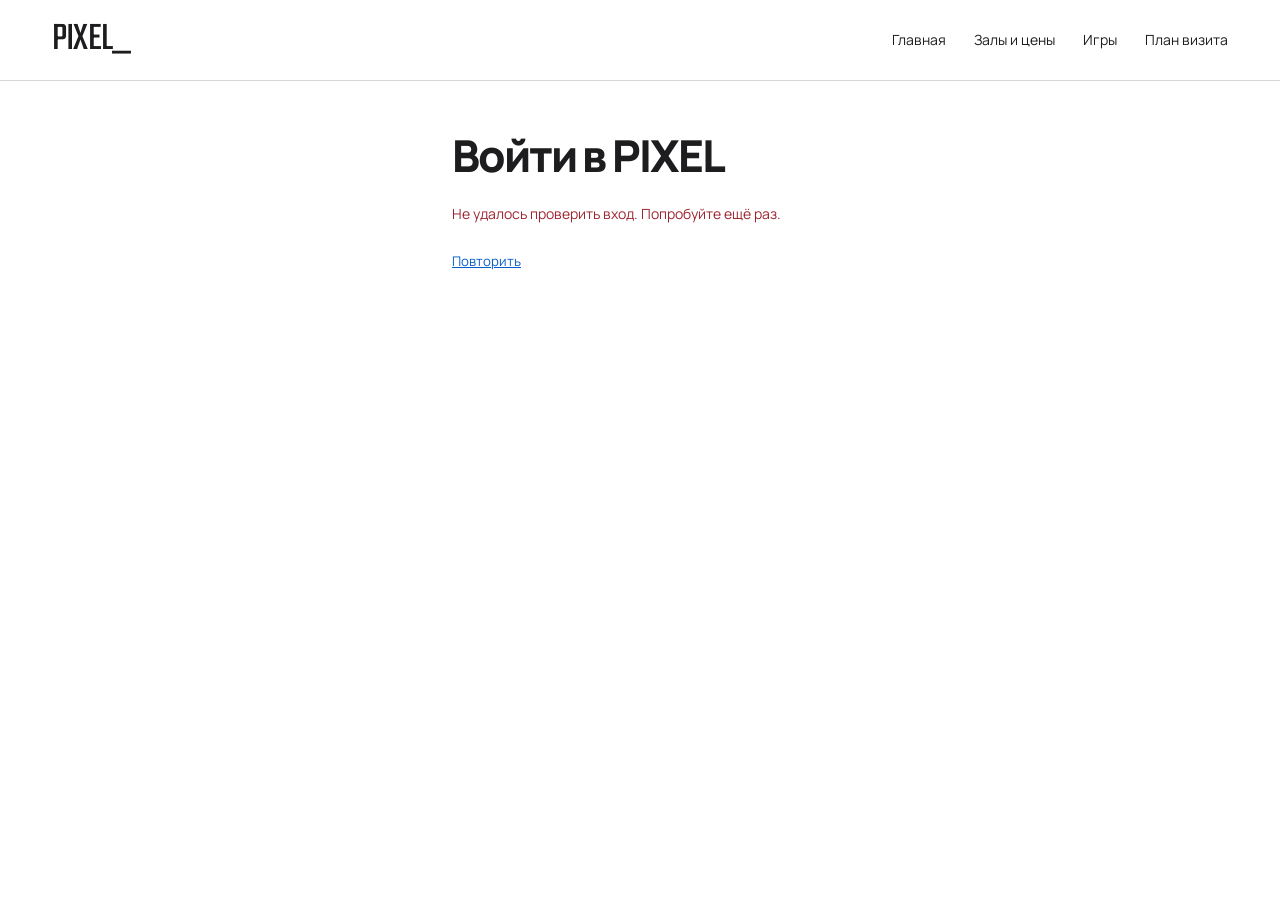
==== demofinal/account.html @ 69028aab "Initial commit" ====
<!doctype html>
<html lang="ru" data-bs-theme="dark">
<head>
  <meta charset="utf-8">
  <meta name="viewport" content="width=device-width,initial-scale=1">
  <meta name="description" content="Управляйте балансом и записями на визит в личном кабинете PIXEL.">
  <title>Вход | PIXEL</title>
  <link rel="icon" href="assets/pixel/favicon.svg" type="image/svg+xml">
  <link rel="stylesheet" href="assets/vendor/bootstrap.min.css">
  <link rel="stylesheet" href="css/base.css">
  <link rel="stylesheet" href="css/Anuar.css">
  <link rel="stylesheet" href="css/premium.css?v=12">
  <link rel="stylesheet" href="css/portal.css?v=5">
  <link rel="stylesheet" href="css/booking.css?v=3">
  <link rel="stylesheet" href="css/account.css?v=7">
  <script src="js/account.js?v=11" defer></script>
</head>
<body class="pixel-booking-page pixel-account-page">
  <a class="visually-hidden-focusable pixel-skip" href="#main-content">Перейти к содержимому</a>
  <header class="pixel-site-header">
    <div class="container premium-header">
      <a class="pixel-brand" href="index.html" aria-label="Компьютерный клуб Pixel — главная">PIXEL<span>_</span></a>
      <nav aria-label="Основная навигация">
        <a href="index.html">Главная</a>
        <a href="rooms.html">Залы и цены</a>
        <a href="games.html">Игры</a>
        <a href="booking.html">План визита</a>
      </nav>
    </div>
  </header>

  <main id="main-content" tabindex="-1">
    <div class="container booking-shell account-shell">
      <header class="booking-intro">
        <h1 id="account-title" tabindex="-1">Войти в PIXEL</h1>
      </header>
      <p id="account-status" class="account-notice" role="status"></p>
      <p id="account-error" class="account-error" role="alert"></p>
      <button id="account-retry" class="visit-link" type="button" hidden>Повторить</button>
      <div id="account-entry" hidden>
        <form id="account-login-form" class="account-form" method="post">
          <div>
            <label for="account-login-email">Электронная почта</label>
            <input id="account-login-email" name="email" class="form-control" type="email"
              autocomplete="username" maxlength="254" required>
          </div>
          <div>
            <label for="account-login-password">Пароль</label>
            <input id="account-login-password" name="password" class="form-control" type="password"
              autocomplete="current-password" maxlength="128" required>
          </div>
          <button id="account-login" class="btn btn-primary account-action" type="submit">Войти</button>
          <button id="account-show-register" class="visit-link account-switch" type="button">Создать аккаунт</button>
        </form>
        <form id="account-register-form" class="account-form" method="post" hidden>
          <div>
            <label for="account-register-email">Электронная почта</label>
            <input id="account-register-email" name="email" class="form-control" type="email"
              autocomplete="username" maxlength="254" required>
          </div>
          <div>
            <label for="account-register-password">Пароль</label>
            <input id="account-register-password" name="password" class="form-control" type="password"
              autocomplete="new-password" minlength="12" maxlength="128" aria-describedby="account-password-hint" required>
            <p id="account-password-hint" class="account-hint">Не менее 12 символов.</p>
          </div>
          <button id="account-register" class="btn btn-primary account-action" type="submit">Зарегистрироваться</button>
          <button id="account-show-login" class="visit-link account-switch" type="button">Уже есть аккаунт? Войти</button>
        </form>
        <div id="account-google-option" class="account-google-option" hidden>
          <button id="account-google" class="account-google" type="button" disabled>
            <!-- Official Google Identity brand icon. -->
            <img src="assets/pixel/google-g.png" width="18" height="18" alt="">
            Войти через Google
          </button>
        </div>
      </div>
      <section id="account-profile" aria-labelledby="account-title" hidden>
        <div class="account-balance-card">
          <div class="account-balance-head">
            <dl class="account-balance">
              <dt>Баланс</dt>
              <dd id="account-balance"></dd>
            </dl>
            <button id="account-topup-toggle" class="btn btn-primary account-action" type="button"
              aria-expanded="false" aria-controls="account-topup-form" hidden>Пополнить баланс</button>
          </div>
          <form id="account-topup-form" class="account-form account-topup-form" method="post" hidden>
            <fieldset>
              <legend>Выберите сумму</legend>
              <div class="account-topup-choices">
                <label><input class="visually-hidden" type="radio" name="preset" value="500"><span>500 ₸</span></label>
                <label><input class="visually-hidden" type="radio" name="preset" value="1000" checked><span>1 000 ₸</span></label>
                <label><input class="visually-hidden" type="radio" name="preset" value="2000"><span>2 000 ₸</span></label>
                <label><input class="visually-hidden" type="radio" name="preset" value="5000"><span>5 000 ₸</span></label>
              </div>
            </fieldset>
            <div class="account-topup-custom">
              <label for="account-topup-amount">Сумма в тенге</label>
              <input id="account-topup-amount" name="amount" class="form-control" type="number"
                value="1000" min="100" max="50000" step="1" inputmode="numeric" required>
            </div>
            <button id="account-topup-submit" class="btn btn-primary account-action" type="submit">Перейти к оплате</button>
          </form>
          <div class="account-balance-support">
            <p id="account-wallet-notice" class="account-wallet-status" role="status"></p>
            <p id="account-topup-status" class="account-wallet-status" role="status"></p>
            <div class="account-topup-recovery">
              <button id="account-wallet-retry" class="visit-link" type="button" hidden>Обновить баланс</button>
              <a id="account-topup-resume" class="visit-link" href="checkout.html" hidden>Продолжить оплату</a>
              <button id="account-topup-refresh" class="visit-link" type="button" hidden>Проверить оплату</button>
            </div>
          </div>
        </div>
        <a id="account-checkout-return" class="visit-link account-checkout-return" href="booking.html?checkout=1" hidden>
          Вернуться к оформлению
        </a>
        <section id="account-visits" class="account-visits" aria-labelledby="account-visits-title" hidden>
          <h2 id="account-visits-title">Предстоящие визиты</h2>
          <ul id="account-visits-list" class="account-visits-list"></ul>
          <p id="account-visits-notice" class="account-wallet-status" role="status" tabindex="-1"></p>
          <button id="account-visits-retry" class="visit-link" type="button" hidden>Обновить визиты</button>
        </section>
        <section class="account-identity" aria-labelledby="account-details-title">
          <h2 id="account-details-title">Данные аккаунта</h2>
          <dl class="account-details">
            <div id="account-name-row" hidden>
              <dt>Имя</dt>
              <dd id="account-name"></dd>
            </div>
            <div id="account-email-row" hidden>
              <dt>Почта</dt>
              <dd id="account-email"></dd>
            </div>
          </dl>
          <button id="account-logout" class="visit-link" type="button">Выйти</button>
        </section>
      </section>
      <noscript><p class="account-notice">Включите JavaScript, чтобы войти.</p></noscript>
    </div>
  </main>
</body>
</html>
---- demofinal/css/base.css ----
/* Bootstrap provides the grid, responsive utilities and form controls. */
@font-face { font-family: "Teko Local"; src: url("../assets/pixel/teko-400.ttf") format("truetype"); font-weight: 400; font-display: swap; }
@font-face { font-family: "Share Tech Mono Local"; src: url("../assets/pixel/share-tech-mono.ttf") format("truetype"); font-weight: 400; font-display: swap; }
:root, [data-bs-theme="dark"] {
  --bs-body-font-family: "Share Tech Mono Local", monospace;
  --bs-body-bg: #0b0a10;
  --bs-body-color: #f5f3ff;
  --bs-secondary-color: #b8b4c6;
  --bs-border-color: #393246;
  --bs-link-color: #ccbcff;
  --bs-link-hover-color: #eee5ff;
  --bs-link-color-rgb: 204, 188, 255;
  --bs-link-hover-color-rgb: 238, 229, 255;
}
h1, h2, h3, .pixel-brand { font-family: "Teko Local", sans-serif; }
.btn-primary {
  --bs-btn-bg: #c6b3f5; --bs-btn-color: #171022; --bs-btn-border-color: #c6b3f5;
  --bs-btn-hover-bg: #dfd0ff; --bs-btn-hover-color: #171022; --bs-btn-hover-border-color: #dfd0ff;
  --bs-btn-active-bg: #e8dcff; --bs-btn-active-color: #171022; --bs-btn-active-border-color: #e8dcff;
}
.nav-pills { --bs-nav-pills-link-active-bg: #332940; --bs-nav-pills-link-active-color: #f5f3ff; }
---- demofinal/css/Anuar.css ----
/* PIXEL club interface. Bootstrap owns the grid, responsive utilities and controls. */
:root, [data-bs-theme="dark"] {
  color-scheme: dark;
  --pixel-canvas: #09080c;
  --pixel-surface: #151019;
  --pixel-ink: #f5f3f7;
  --pixel-muted: #b3aabb;
  --pixel-line: #352c3f;
  --pixel-action: #c8b2ef;
  --pixel-action-hover: #ffffff;
  --pixel-primary: #f5f3f7;
  --pixel-primary-hover: #d9c8f0;
  --pixel-dark: #20132e;
  --pixel-focus: #c8b2ef;
  --bs-body-font-family: system-ui, -apple-system, "Segoe UI", sans-serif;
  --bs-body-font-size: 1rem;
  --bs-body-line-height: 1.5;
  --bs-body-bg: var(--pixel-canvas);
  --bs-body-color: var(--pixel-ink);
  --bs-body-color-rgb: 245, 243, 247;
  --bs-secondary-color: var(--pixel-muted);
  --bs-secondary-color-rgb: 179, 170, 187;
  --bs-emphasis-color: #ffffff;
  --bs-emphasis-color-rgb: 255, 255, 255;
  --bs-secondary-bg: #20132e;
  --bs-tertiary-bg: #151019;
  --bs-border-color: var(--pixel-line);
  --bs-link-color: var(--pixel-action);
  --bs-link-hover-color: var(--pixel-action-hover);
  --bs-link-color-rgb: 200, 178, 239;
  --bs-link-hover-color-rgb: 255, 255, 255;
}

:root { scroll-behavior: auto; }
body { font-size: 1rem; line-height: 1.5; }
h1, h2, h3, h4, .h2, .h3, .h4, .display-5, .display-6 {
  font-family: var(--bs-body-font-family);
  font-weight: 650;
  line-height: 1.15;
  letter-spacing: -.025em;
}
h1 { font-size: 2.25rem; }
h2, .display-5 { font-size: 1.875rem; }
h3, .display-6 { font-size: 1.5rem; }
.h2 { font-size: 1.5rem; }
.h3 { font-size: 1.375rem; }
.h4 { font-size: 1.125rem; }
.small, small, .form-text { font-size: .875rem; }
a { text-underline-offset: .2em; }
[id] { scroll-margin-top: 1.5rem; }

.pixel-site-header {
  --bs-border-color: var(--pixel-line);
  padding: 1.1rem 0;
  background: var(--pixel-canvas);
  color: #fff;
}
.pixel-brand { color: #fff; font-family: "Teko Local", sans-serif; font-size: 3rem; letter-spacing: -.02em; }
.pixel-brand-lockup { display: flex; align-items: center; gap: 1.25rem; }
.pixel-header-location { color: var(--pixel-muted); font-size: .75rem; letter-spacing: .09em; }
.pixel-brand:hover { color: #fff; }
.pixel-accent, .pixel-eyebrow { color: var(--pixel-action); }
.pixel-brand .pixel-accent { color: var(--pixel-action); }
.pixel-eyebrow { font-size: .875rem; font-weight: 750; letter-spacing: .08em; }
.pixel-site-header .nav-pills {
  --bs-nav-pills-link-active-bg: transparent;
  --bs-nav-pills-link-active-color: #fff;
}
.pixel-site-header .nav-link {
  min-height: 44px;
  padding: .6rem 1rem;
  color: var(--pixel-muted);
  font-size: .9375rem;
  font-weight: 550;
  border-radius: 0;
  border-bottom: 2px solid transparent;
}
.pixel-site-header .nav-link:hover { color: #fff; background: var(--pixel-surface); }
.pixel-site-header .nav-link.active { color: #fff; background: transparent; border-bottom-color: var(--pixel-action); font-weight: 650; }
.pixel-skip { display: block; padding: 1rem; background: var(--pixel-surface); color: var(--pixel-action); }

.btn { min-height: 44px; display: inline-flex; align-items: center; justify-content: center; border-radius: .15rem; font-weight: 650; }
.btn-primary {
  --bs-btn-bg: var(--pixel-primary);
  --bs-btn-color: var(--pixel-dark);
  --bs-btn-border-color: var(--pixel-primary);
  --bs-btn-hover-bg: var(--pixel-primary-hover);
  --bs-btn-hover-color: var(--pixel-dark);
  --bs-btn-hover-border-color: var(--pixel-primary-hover);
  --bs-btn-active-bg: var(--pixel-primary-hover);
  --bs-btn-active-color: var(--pixel-dark);
  --bs-btn-active-border-color: var(--pixel-primary-hover);
  --bs-btn-disabled-bg: #242028;
  --bs-btn-disabled-color: var(--pixel-muted);
  --bs-btn-disabled-border-color: var(--pixel-line);
}
/* Extend the existing Bootstrap controls with the club's shared dark palette. */
.btn-outline-light {
  --bs-btn-color: var(--pixel-ink);
  --bs-btn-border-color: #756583;
  --bs-btn-hover-color: var(--pixel-action-hover);
  --bs-btn-hover-bg: var(--pixel-dark);
  --bs-btn-hover-border-color: var(--pixel-action);
  --bs-btn-active-color: var(--pixel-action-hover);
  --bs-btn-active-bg: #332044;
  --bs-btn-active-border-color: var(--pixel-action);
  --bs-btn-disabled-color: var(--pixel-muted);
  --bs-btn-disabled-bg: transparent;
  --bs-btn-disabled-border-color: var(--pixel-line);
}
.pixel-booking-primary { min-height: 48px; padding: .7rem 1.25rem; font-size: 1rem; }
.pixel-secondary-link { display: inline-flex; align-items: center; min-height: 44px; font-size: .9375rem; font-weight: 600; }
:focus-visible, .btn:focus-visible, .form-control:focus-visible, .form-select:focus-visible {
  outline: 3px solid var(--pixel-focus);
  outline-offset: 3px;
  box-shadow: 0 0 0 2px var(--pixel-canvas);
}

/* One photograph and a compact room list keep the club and the decision together. */
.pixel-home-intro { padding-top: 2.5rem; padding-bottom: 2.5rem; }
.pixel-home-heading { display: flex; justify-content: space-between; align-items: end; gap: 1rem; margin-bottom: 2rem; }
.pixel-home-heading h1 { font-size: clamp(2rem, 3.6vw, 3.25rem); line-height: 1.08; }
.pixel-home-header { position: sticky; top: 0; z-index: 1030; padding: .65rem 0; background: var(--pixel-surface); }
.pixel-home-header ~ main, .pixel-home-header ~ main [id], .pixel-home-header ~ .pixel-site-footer { scroll-margin-top: 13rem; }
.pixel-home-actions-dock { padding-top: .4rem; }
.pixel-home-controls { display: grid; justify-items: end; gap: .5rem; max-width: 100%; }
.pixel-home-actions { display: flex; gap: .5rem; max-width: 100%; padding: .5rem; background: var(--pixel-dark); border: 1px solid var(--pixel-line); border-radius: .25rem; }
.pixel-home-actions .btn { gap: .6rem; min-height: 44px; padding: .6rem 1rem; }
.pixel-home-actions .btn > span[aria-hidden] { flex-shrink: 0; }
.pixel-hours { color: var(--pixel-muted); font-size: 1rem; white-space: nowrap; }
.pixel-home-layout { display: grid; grid-template-columns: minmax(0, 1.2fr) minmax(0, 1fr); gap: 2.5rem; align-items: start; }
.pixel-home-photo { min-width: 0; }
.pixel-home-photo .pixel-hero-photo { display: block; width: 100%; height: 430px; aspect-ratio: auto; object-fit: cover; border-radius: .15rem; }
.pixel-home-photo figcaption { display: flex; flex-wrap: wrap; justify-content: space-between; align-items: center; gap: .25rem 1rem; padding-top: .65rem; font-size: .875rem; color: var(--pixel-muted); }
.pixel-home-photo figcaption a { display: inline-flex; align-items: center; min-height: 44px; }
.pixel-room-choice { min-width: 0; }
.pixel-choice-heading { display: flex; flex-wrap: wrap; align-items: center; justify-content: space-between; gap: .25rem 1rem; padding-bottom: .65rem; }
.pixel-choice-heading h2 { margin: 0; font-size: 1rem; font-weight: 500; color: var(--pixel-muted); letter-spacing: 0; }
.pixel-choice-heading a { display: inline-flex; align-items: center; min-height: 44px; font-size: .875rem; }
.pixel-room-list { background: var(--pixel-dark); padding: 0 1rem; }
.pixel-room-option { display: grid; grid-template-columns: minmax(0, 1fr) auto 22px; gap: 1rem; align-items: center; min-height: 98px; padding: 1rem .5rem 1rem 0; border-bottom: 1px solid var(--pixel-line); color: var(--pixel-ink); text-decoration: none; }
.pixel-room-list li:last-child .pixel-room-option { border-bottom: 0; }
.pixel-room-option:hover, .pixel-room-option:focus-visible { background: #302041; color: #fff; }
.pixel-room-description { display: grid; gap: .15rem; }
.pixel-room-description strong { font-size: 1.375rem; font-weight: 600; letter-spacing: -.02em; }
.pixel-room-description > span { font-size: .875rem; color: var(--pixel-muted); }
.pixel-room-option .pixel-amount { display: grid; gap: .2rem; }
.pixel-room-option .pixel-price-value { font-size: 1.75rem; font-weight: 650; }
.pixel-room-arrow { color: var(--pixel-action); font-size: 1.5rem; }
.pixel-visit-links { border-top: 1px solid var(--pixel-line); }
.pixel-visit-links .pixel-device-card { border: 0; border-left: 1px solid var(--pixel-line); border-radius: 0; background: transparent; padding: .25rem 1.5rem !important; }
.pixel-visit-links .pixel-device-card h3 { font-size: 1.25rem; }

.pixel-price-intro { padding-top: 1.5rem; padding-bottom: 1.75rem; }
.pixel-price-intro h1 { font-size: 2.25rem; line-height: 1.05; }
.pixel-comparison-board { background: var(--pixel-dark); border: 1px solid var(--pixel-line); border-radius: .15rem; overflow: hidden; }
.pixel-price-row { padding: 1rem; background: var(--pixel-surface); }
.pixel-comparison-board .pixel-price-row { border: 0; border-radius: 0; background: transparent; }
.pixel-comparison-board > div + div { border-top: 1px solid var(--pixel-line); }
.pixel-quick-prices:not(.pixel-comparison-board) .pixel-price-row { border: 1px solid var(--pixel-line); background: var(--pixel-dark); border-radius: .15rem; }
.pixel-price-row h2, .pixel-price-row h3 { font-size: 1.25rem; font-weight: 750; margin-bottom: .25rem; }
.pixel-price-value { font-family: var(--bs-body-font-family); color: var(--pixel-ink); font-size: 1.75rem; font-weight: 650; line-height: 1.1; font-variant-numeric: tabular-nums; white-space: nowrap; }
.pixel-price-unit { color: var(--pixel-muted); font-size: .875rem; font-weight: 400; line-height: 1.5; }
.pixel-amount { text-align: right; }
.pixel-room-count, .pixel-room-spec, .pixel-price-note { font-size: .875rem; line-height: 1.5; }
.pixel-room-count { color: var(--pixel-muted); }
.pixel-room-spec { color: var(--pixel-ink); }
.pixel-price-note { max-width: 80ch; }
.pixel-contact-strip { padding: 1rem; border: 1px solid var(--pixel-line); border-radius: .15rem; background: var(--pixel-dark); }
.pixel-contact-number { font-size: 1rem; font-weight: 750; font-variant-numeric: tabular-nums; }

.pixel-device-card {
  --bs-card-bg: var(--pixel-surface);
  --bs-card-color: var(--pixel-ink);
  --bs-card-border-color: var(--pixel-line);
  background: var(--pixel-surface);
  border-radius: .15rem;
}
.pixel-device-card dt { font-size: .875rem; }
.pixel-device-card dd { overflow-wrap: anywhere; }
.pixel-disclosure summary { min-height: 44px; cursor: pointer; font-weight: 750; letter-spacing: normal; }
.pixel-disclosure[open] summary { color: var(--pixel-action); }
.form-label { font-weight: 650; }
.form-control, .form-select { color: var(--pixel-ink); background-color: var(--pixel-canvas); border-color: #756583; border-radius: .15rem; min-height: 44px; }
.form-control:focus, .form-select:focus { color: var(--pixel-ink); background-color: var(--pixel-canvas); border-color: var(--pixel-action); }
.pixel-pricing-table { --bs-table-bg: var(--pixel-surface); --bs-table-color: var(--pixel-ink); --bs-table-border-color: var(--pixel-line); font-variant-numeric: tabular-nums; }
.pixel-pricing-table thead { --bs-table-bg: var(--pixel-dark); }
.pixel-pricing-table tbody tr:first-child { --bs-table-bg: #291b37; }
.pixel-pricing-table th, .pixel-pricing-table td { padding: 1rem .5rem; }
.pixel-pricing-table caption { caption-side: top; color: var(--pixel-muted); padding: .75rem 0; font-size: .875rem; }
.pixel-compact-conditions { font-size: .9375rem; }

.pixel-atmosphere { background: var(--pixel-dark); color: #f1f6f8; padding: 1.5rem 0; }
.pixel-hero-photo { width: 100%; aspect-ratio: 2.3 / 1; object-fit: cover; object-position: center; }
.pixel-gallery-photo { aspect-ratio: 4 / 3; object-fit: cover; border-radius: .15rem !important; }
.pixel-atmosphere figcaption { font-size: .9375rem; }

/* A quiet machine field gives way to one clearly selected setup sheet. */
.pixel-pc-map-intro { padding-top: 1.5rem; padding-bottom: 1.25rem; }
.pixel-pc-map-intro h1 { margin-bottom: .5rem; }
.pixel-pc-legend { color: var(--pixel-muted); font-size: .875rem; line-height: 1.5; }
.pixel-pc-legend-available, .pixel-pc-legend-unavailable {
  display: inline-flex;
  align-items: center;
  gap: .3rem;
  font-weight: 700;
}
.pixel-pc-legend-available { color: var(--pixel-action); }
.pixel-pc-legend-unavailable { color: var(--pixel-muted); }
.pixel-pc-room-nav { margin-top: 1rem; }
.pixel-pc-room-nav a {
  display: inline-flex;
  align-items: center;
  gap: .65rem;
  min-height: 44px;
  padding: .65rem 1rem;
  border: 1px solid #756583;
  border-radius: .15rem;
  background: var(--pixel-surface);
  color: var(--pixel-ink);
  font-weight: 750;
  text-decoration: none;
}
.pixel-pc-room-nav a:hover { color: var(--pixel-action-hover); border-color: var(--pixel-action); background: var(--pixel-dark); }
.pixel-pc-room-nav a .pixel-price-unit { font-weight: 400; }
.pixel-pc-room-heading { margin-bottom: 1rem; padding-bottom: 1rem; border-bottom: 1px solid var(--pixel-line); }
.pixel-pc-room-heading h2 { font-size: 1.5rem; }
.pixel-pc-room-heading p { font-size: .9375rem; }
.pixel-pc-map { align-items: flex-start; }
.pixel-pc-room { border: 1px solid var(--pixel-line); }
.pixel-pc-cell { min-width: 0; }
.pixel-pc {
  --pixel-pc-color: #dcc8ff;
  --pixel-pc-tint: #2c1c3d;
  --pixel-pc-border: #4e3d60;
  border: 1px solid var(--pixel-pc-border);
  border-radius: .15rem;
  background: var(--pixel-canvas);
  color: var(--pixel-ink);
}
.pixel-pc.unavailable {
  --pixel-pc-color: #b3aabb;
  --pixel-pc-tint: #242028;
  --pixel-pc-border: #352c3f;
  background: #100d14;
}
.pixel-pc:hover { border-color: var(--pixel-action); }
.pixel-pc-trigger {
  display: grid;
  grid-template-columns: 40px minmax(0, 1fr);
  align-content: center;
  align-items: center;
  gap: .375rem .65rem;
  min-height: 150px;
  padding: .75rem;
  border-radius: .15rem;
  background: transparent;
  cursor: pointer;
  list-style: none;
  text-align: left;
}
.pixel-monitor {
  position: relative;
  display: block;
  grid-column: 1;
  grid-row: 1;
  width: 40px;
  height: 37px;
  color: var(--pixel-pc-color);
}
.pixel-monitor-screen {
  display: block;
  width: 40px;
  height: 28px;
  border: 2px solid currentColor;
  border-radius: 3px;
  background: #20132e;
}
.pixel-pc.unavailable .pixel-monitor-screen { background: #17121d; }
.pixel-monitor::before {
  position: absolute;
  top: 28px;
  left: 18px;
  width: 4px;
  height: 6px;
  background: currentColor;
  content: "";
}
.pixel-monitor::after {
  position: absolute;
  top: 34px;
  left: 11px;
  width: 18px;
  height: 2px;
  border-radius: 1px;
  background: currentColor;
  content: "";
}
.pixel-pc-label { grid-column: 2; grid-row: 1; font-size: 1.0625rem; font-weight: 800; line-height: 1.2; font-variant-numeric: tabular-nums; }
.pixel-pc-status {
  grid-column: 1 / -1;
  grid-row: 2;
  justify-self: start;
  padding: .15rem .5rem;
  border-radius: .25rem;
  background: var(--pixel-pc-tint);
  color: var(--pixel-pc-color);
  font-size: .875rem;
  line-height: 1.5;
  font-weight: 650;
}
.pixel-pc-price {
  display: block;
  grid-column: 1 / -1;
  grid-row: 3;
  min-height: 21px;
  color: var(--pixel-ink);
  font-size: .875rem;
  line-height: 1.5;
  font-weight: 750;
  font-variant-numeric: tabular-nums;
}
.pixel-pc-open-hint { grid-column: 1 / -1; grid-row: 4; color: var(--pixel-action); font-size: .875rem; line-height: 1.5; font-weight: 650; }
.pixel-pc-open-hint::after { padding-left: .4rem; content: "↗"; }
.pixel-pc-selected-hint { display: none; color: var(--pixel-primary); font-size: .875rem; line-height: 1.5; font-weight: 650; }
.pixel-pc:has(> .pixel-pc-select:checked) {
  border: 2px solid var(--pixel-action);
}
.pixel-pc:has(> .pixel-pc-select:checked) > .pixel-pc-trigger {
  grid-template-columns: 40px minmax(0, 1fr) auto;
  column-gap: .875rem;
  row-gap: .25rem;
  min-height: 88px;
  padding: .875rem 1.25rem;
  border-radius: .1rem .1rem 0 0;
  background: var(--pixel-dark);
  color: #fff;
}
.pixel-pc:has(> .pixel-pc-select:checked) .pixel-monitor { grid-column: 1; grid-row: 1 / 4; color: var(--pixel-primary); }
.pixel-pc:has(> .pixel-pc-select:checked) .pixel-monitor-screen { background: #332044; }
.pixel-pc:has(> .pixel-pc-select:checked) .pixel-pc-label { grid-column: 2; grid-row: 1; font-size: 1.125rem; }
.pixel-pc:has(> .pixel-pc-select:checked) .pixel-pc-status { grid-column: 2; grid-row: 2; }
.pixel-pc:has(> .pixel-pc-select:checked) .pixel-pc-price { grid-column: 3; grid-row: 1 / 3; color: #fff; text-align: right; font-size: 1rem; }
.pixel-pc:has(> .pixel-pc-select:checked) .pixel-pc-open-hint { display: none; }
.pixel-pc:has(> .pixel-pc-select:checked) .pixel-pc-selected-hint { display: block; grid-column: 2 / 4; grid-row: 3; }
.pixel-pc-panel { padding: 1.5rem; border-top: 0; background: var(--pixel-surface); border-radius: 0 0 .1rem .1rem; }
.pixel-pc-panel h3 { font-size: 1.5rem; margin-bottom: .5rem; }
.pixel-pc-panel-price { font-size: 1.5rem; line-height: 1.2; font-weight: 800; font-variant-numeric: tabular-nums; }
.pixel-pc-panel-status { display: inline-block; padding: .25rem .65rem; border-radius: .25rem; color: var(--pixel-pc-color); background: var(--pixel-pc-tint); font-size: .9375rem; font-weight: 650; }
.pixel-pc-config { margin-bottom: 1.25rem; padding-top: .125rem; }
.pixel-pc-config > div { padding-top: .85rem; padding-bottom: .85rem; border-top: 1px solid var(--pixel-line); }
.pixel-pc-config dt { margin-bottom: .3rem; color: var(--pixel-muted); font-size: .875rem; font-weight: 500; }
.pixel-pc-config dd { margin-bottom: 0; font-size: 1rem; line-height: 1.5; font-weight: 650; overflow-wrap: anywhere; }
.pixel-pc-panel-actions { align-items: center; }
.pixel-pc-order { min-height: 48px; min-width: 180px; }
.pixel-pc-close { min-height: 48px; }
.pixel-pc-order:disabled { color: var(--pixel-muted); background: #242028; border-color: var(--pixel-line); opacity: 1; }
.pixel-pc-panel-note { color: var(--pixel-muted); font-size: .875rem; line-height: 1.5; }
.pixel-pc-touch-help { display: none; }
/* State visibility and native input focus belong to pc-interaction.css. Price has reserved space. */
@media (hover: hover) and (pointer: fine) and (min-width: 768px) {
  .pixel-pc-price { opacity: 0; }
  .pixel-pc-trigger:hover .pixel-pc-price { opacity: 1; }
}
@media (hover: none), (pointer: coarse), (max-width: 767.98px) {
  .pixel-pc-price { opacity: 1; }
  .pixel-pc-desktop-help { display: none; }
  .pixel-pc-touch-help { display: inline; }
}
@media (max-width: 575.98px) {
  .pixel-pc-map-intro { padding-top: 1.25rem; padding-bottom: 1rem; }
  .pixel-pc-room-nav { margin-top: .5rem; }
  .pixel-pc-room-nav a { gap: .5rem; padding: .5rem .75rem; }
  .pixel-pc-room-nav a .pixel-price-unit { font-size: .875rem; }
  .pixel-pc-room-heading h2 { font-size: 1.375rem; }
  .pixel-pc-room-heading p { font-size: .875rem; }
  .pixel-pc-trigger { grid-template-columns: 36px minmax(0, 1fr); column-gap: .5rem; padding: .65rem; }
  .pixel-pc-label { font-size: 1rem; }
  .pixel-pc:has(> .pixel-pc-select:checked) > .pixel-pc-trigger { column-gap: .75rem; padding: .875rem; }
  .pixel-pc:has(> .pixel-pc-select:checked) .pixel-pc-price { grid-column: 2 / 4; grid-row: 3; text-align: left; }
  .pixel-pc:has(> .pixel-pc-select:checked) .pixel-pc-selected-hint { grid-row: 4; }
  .pixel-pc:has(> .pixel-pc-select:checked) .pixel-monitor { grid-row: 1 / 5; }
  .pixel-pc-panel { padding: 1rem; }
  .pixel-pc-panel h3, .pixel-pc-panel-price { font-size: 1.375rem; }
  .pixel-pc-order, .pixel-pc-close { width: 100%; }
}

.pixel-game-card { overflow-wrap: anywhere; padding: 1.25rem !important; border-radius: .15rem; border-top: 2px solid #644783; }
.pixel-game-card > .pixel-accent { color: var(--pixel-muted); font-weight: 650; margin-bottom: .5rem !important; }
.pixel-game-card h2 { font-size: 1.125rem; letter-spacing: -.02em; margin-bottom: .75rem !important; }

.pixel-site-footer { --bs-border-color: var(--pixel-line); background: #100b16; color: var(--pixel-ink); }
.pixel-site-footer h2 { color: #fff; }
.pixel-site-footer .text-body-secondary { color: var(--pixel-muted) !important; }
.pixel-site-footer a { color: var(--pixel-action); }
.pixel-site-footer a:hover { color: #fff; }

/* Existing future states remain available without activating new behavior. */
.is-hidden { display: none !important; }
.is-active { color: var(--pixel-action); background-color: var(--pixel-dark); }
.is-selected { border: 2px solid var(--pixel-action); background-color: var(--pixel-dark); }
.is-error { color: #ffb9ca; background-color: #2c1420; border: 1px solid #b94462; }
.is-success { color: var(--pixel-ink); background-color: var(--pixel-dark); border: 1px solid var(--pixel-action); }
.is-disabled { opacity: .55; cursor: not-allowed; }

@media (max-width: 575.98px) {
  .pixel-site-header { padding: .85rem 0 0; }
  .pixel-brand-lockup { width: 100%; justify-content: space-between; }
  .pixel-brand { font-size: 2.5rem; }
  .pixel-site-header nav { width: 100%; }
  .pixel-site-header .nav-pills { display: grid; grid-template-columns: repeat(4, minmax(0, 1fr)); gap: 0 !important; }
  .pixel-site-header .nav-link { padding-left: .5rem; padding-right: .5rem; text-align: center; }
  .pixel-price-row { padding: .75rem; }
  .pixel-price-intro .pixel-booking-primary { width: 100%; }
  .pixel-contact-strip { padding: .75rem; }
  .pixel-pricing-table { font-size: .875rem; }
  .pixel-pricing-table th, .pixel-pricing-table td { padding: .85rem .25rem; }
  .pixel-hero-photo { aspect-ratio: 4 / 3; }
  .pixel-home-header { padding: .25rem 0 .375rem; }
  .pixel-home-header .pixel-brand { font-size: 2rem; }
  .pixel-home-header > .container { gap: .125rem !important; }
  .pixel-home-header .nav-link { padding: .5rem .25rem; }
  .pixel-home-header .pixel-home-actions-dock { padding-top: .25rem; }
  .pixel-home-header ~ main, .pixel-home-header ~ main [id], .pixel-home-header ~ .pixel-site-footer { scroll-margin-top: 11rem; }
  .pixel-home-intro { padding-top: 1.5rem; padding-bottom: 1.5rem; }
  .pixel-home-controls { width: 100%; }
  .pixel-home-actions { width: 100%; }
  .pixel-home-actions .btn { flex: 1 1 0; min-width: 0; gap: .35rem; padding: .5rem; font-size: .875rem; line-height: 1.25; }
  .pixel-home-heading { position: relative; display: block; margin-bottom: 1.2rem; }
  .pixel-home-heading h1 { font-size: 2rem; }
  .pixel-home-heading .pixel-eyebrow { font-size: .75rem; letter-spacing: .07em; }
  .pixel-hours { font-size: .875rem; }
  .pixel-room-list { padding: 0 .75rem; }
  .pixel-room-option { gap: .5rem; min-height: 94px; }
  .pixel-room-description strong { font-size: 1.25rem; }
  .pixel-room-description > span { max-width: 21ch; }
  .pixel-room-option .pixel-price-value { font-size: 1.5rem; }
  .pixel-room-option .pixel-price-unit { font-size: .8125rem; }
  .pixel-home-photo .pixel-hero-photo { height: auto; aspect-ratio: 4 / 3; }
  .pixel-visit-links .pixel-device-card { padding: 0 0 1.5rem !important; border-left: 0; border-bottom: 1px solid var(--pixel-line); }
}
@media (max-width: 991.98px) {
  .pixel-home-layout { grid-template-columns: 1fr; gap: 1.75rem; }
  .pixel-room-choice { order: -1; }
}
@media (min-width: 768px) {
  .pixel-comparison-board > div + div { border-top: 0; border-left: 1px solid var(--pixel-line); }
}
@media (min-width: 992px) {
  .pixel-price-intro { padding-top: 2.5rem; padding-bottom: 2.5rem; }
  .pixel-price-intro h1, .pixel-pc-map-intro h1 { font-size: 3.25rem; }
  .pixel-pc-map-intro { padding-top: 2rem; padding-bottom: 1.5rem; }
  .pixel-price-row { padding: 1.5rem; }
  .pixel-price-row h2, .pixel-price-row h3 { font-size: 1.375rem; }
  .pixel-price-value { font-size: 2.125rem; }
  .pixel-atmosphere { padding: 2.5rem 0; }
}

/* Phone booking uses the existing contact strip and native telephone links. */
.pixel-header-meta { display: grid; gap: .1rem; }
.pixel-header-phone { font-size: .9375rem; font-weight: 650; color: var(--pixel-ink); font-variant-numeric: tabular-nums; }
.pixel-header-location { letter-spacing: .025em; }
.pixel-booking-number { display: inline-block; font-size: clamp(1.25rem, 2.3vw, 1.875rem); font-weight: 650; font-variant-numeric: tabular-nums; }
.pixel-booking-checklist { display: grid; gap: .65rem; }
.pixel-booking-example { padding: 1rem; border-left: 2px solid var(--pixel-action); background: var(--pixel-dark); }
.pixel-example-total { white-space: nowrap; color: var(--pixel-ink); }
@media (max-width: 575.98px) {
  .pixel-home-actions { padding: .35rem; gap: .4rem; }
  .pixel-home-actions .btn { min-height: 44px; padding-top: .25rem; padding-bottom: .25rem; }
  .pixel-header-meta { gap: 0; }
  .pixel-header-meta .pixel-header-location { font-size: .6875rem; line-height: 1.2; }
  .pixel-header-phone { font-size: .875rem; line-height: 1.25; }
  .pixel-home-actions #home-compare-rooms { flex: .8 1 0; }
  .pixel-home-actions #home-call { flex: 1.2 1 0; }
  .pixel-home-actions .btn span:first-child { overflow-wrap: normal; }
  .pixel-room-option { grid-template-columns: minmax(0, 1fr) minmax(90px, auto) 18px; }
  .pixel-room-option .pixel-price-unit { max-width: 12ch; }
  .pixel-booking-guide .pixel-booking-primary { width: 100%; }
}

/* Inline package cart: Bootstrap buttons and the existing club palette. */
.pixel-cart-link { display: inline-flex; align-items: center; justify-content: center; gap: .35rem; }
.pixel-cart-count { min-width: 1.25rem; padding: .05rem .3rem; border-radius: .2rem; background: var(--pixel-dark); color: var(--pixel-ink); font-size: .75rem; font-variant-numeric: tabular-nums; }
.pixel-package-price { display: block; margin-bottom: .4rem; white-space: nowrap; }
.pixel-package-add { min-height: 44px; padding: .3rem .45rem; font-size: .8125rem; }
.pixel-package-count { display: block; margin-top: .35rem; font-size: .75rem; white-space: nowrap; }
.pixel-package-count[hidden] { display: none; }
.pixel-cart-item { display: grid; grid-template-columns: minmax(0, 1fr) auto auto auto; align-items: center; gap: 1rem; padding: 1rem 0; border-bottom: 1px solid var(--pixel-line); }
.pixel-cart-item-details { min-width: 0; overflow-wrap: anywhere; }
.pixel-cart-item h3 { letter-spacing: normal; }
.pixel-cart-quantity { display: flex; align-items: center; gap: .5rem; }
.pixel-cart-quantity-value { min-width: 2ch; text-align: center; font-variant-numeric: tabular-nums; }
.pixel-cart-control { min-width: 44px; }
.pixel-cart-subtotal { min-width: 7ch; text-align: right; white-space: nowrap; font-variant-numeric: tabular-nums; }
.pixel-cart-summary { padding: 1.25rem; background: var(--pixel-dark); }
.pixel-cart-total { margin-top: .3rem; font-size: 1.875rem; font-variant-numeric: tabular-nums; }
.pixel-cart-status:not(:empty) { margin-top: 1rem; color: var(--pixel-action); }
.pixel-cart [hidden] { display: none !important; }
@media (min-width: 576px) and (max-width: 991.98px) {
  .pixel-site-header > .container { flex-wrap: wrap; }
}
@media (max-width: 575.98px) {
  .pixel-site-header .pixel-cart-nav { grid-template-columns: repeat(5, minmax(0, 1fr)); }
  .pixel-site-header .pixel-cart-nav .nav-link { font-size: .8125rem; padding-left: .15rem; padding-right: .15rem; }
  .pixel-cart-nav .pixel-cart-link { display: flex; flex-direction: column; gap: 0; line-height: 1.15; }
  .pixel-cart-count { font-size: .6875rem; }
  .pixel-cart-item { grid-template-columns: minmax(0, 1fr) auto; gap: .75rem; }
  .pixel-cart-item-details { grid-column: 1 / -1; }
  .pixel-cart-subtotal { grid-column: 2; grid-row: 2; }
  .pixel-cart-item > .pixel-cart-control { grid-column: 1 / -1; justify-self: start; }
  .pixel-cart-summary { padding: 1rem; }
  .pixel-cart-summary .pixel-booking-primary { width: 100%; }
}
---- demofinal/css/premium.css ----
/* Pixel: warm materials, real photography, familiar controls. */
:root,[data-bs-theme="dark"] {
  color-scheme: dark;
  --pixel-canvas:#171816; --pixel-surface:#22231f; --pixel-ink:#f2eee5;
  --pixel-muted:#bdbcb2; --pixel-line:#45463e; --pixel-action:#e1d0ad;
  --pixel-action-hover:#f5e6c9; --pixel-primary:#e1d0ad; --pixel-dark:#21221d;
  --pixel-focus:#e1d0ad; --bs-body-bg:var(--pixel-canvas); --bs-body-color:var(--pixel-ink);
  --bs-body-font-family:"Segoe UI",Arial,sans-serif; --bs-body-font-size:1rem;
  --bs-secondary-color:var(--pixel-muted); --bs-secondary-color-rgb:189,188,178;
  --bs-border-color:var(--pixel-line); --bs-link-color:var(--pixel-action);
  --bs-link-color-rgb:225,208,173; --bs-link-hover-color:#fff3d9;
}
html {scroll-behavior:smooth; scrollbar-color:#797b6f #171816;}
body {line-height:1.65; -webkit-font-smoothing:antialiased;}
::selection {background:#e1d0ad;color:#171816;}
input,textarea {caret-color:var(--pixel-action);}
[hidden] {display:none!important;}
.container {max-width:1240px; padding-inline:32px;}
h1,h2 {font-family:Georgia,"Times New Roman",serif;font-weight:400;letter-spacing:-.035em;line-height:1.1;text-wrap:balance;}
h1 {font-size:clamp(2.6rem,5vw,4.8rem);}
h2 {font-size:clamp(2rem,3.7vw,3.4rem);}
h3 {font-size:1.25rem;font-weight:550;letter-spacing:-.015em;}
p {max-width:70ch;}
a {text-underline-offset:.25em;text-decoration-thickness:1px;}
a:hover {color:#fff3d9;}
[id] {scroll-margin-top:30px;}
:focus-visible,.btn:focus-visible,.form-control:focus-visible,.form-select:focus-visible {
  outline:2px solid var(--pixel-focus);outline-offset:4px;box-shadow:none;
}
.btn {border-radius:6px;min-height:48px;padding:.75rem 1.2rem;font-size:1rem;font-weight:600;transition:background-color .18s ease,color .18s ease;}
.btn-primary {--bs-btn-bg:#e1d0ad;--bs-btn-border-color:#e1d0ad;--bs-btn-color:#21221d;--bs-btn-hover-bg:#f5e6c9;--bs-btn-hover-border-color:#f5e6c9;--bs-btn-hover-color:#171816;--bs-btn-active-bg:#c6b48f;--bs-btn-active-border-color:#c6b48f;--bs-btn-active-color:#171816;}
.btn-outline-light {--bs-btn-color:#f2eee5;--bs-btn-border-color:#77796c;--bs-btn-hover-bg:#f2eee5;--bs-btn-hover-color:#171816;--bs-btn-hover-border-color:#f2eee5;}
.text-link {display:inline-flex;align-items:center;min-height:44px;font-weight:500;}
.text-button {border:0;background:transparent;color:var(--pixel-muted);padding:.5rem 0;min-height:44px;text-decoration:underline;text-underline-offset:4px;text-align:left;}
.text-button:hover {color:var(--pixel-ink);}
.pixel-site-header {padding:20px 0;border-bottom:1px solid var(--pixel-line);background:var(--pixel-canvas);}
.premium-header {display:flex;gap:28px;align-items:center;}
.pixel-brand {font-family:"Teko Local",sans-serif;font-size:2.8rem;font-weight:400;line-height:1;text-decoration:none;color:var(--pixel-ink);}
.pixel-brand span {color:var(--pixel-action);}
.club-location {font-size:.875rem;color:var(--pixel-muted);}
.premium-header nav {margin-left:auto;display:flex;gap:28px;align-items:center;}
.premium-header nav a {display:flex;align-items:center;min-height:44px;font-size:.9375rem;color:var(--pixel-muted);text-decoration:none;white-space:nowrap;}
.premium-header nav a[aria-current] {color:var(--pixel-ink);text-decoration:underline;text-decoration-color:var(--pixel-action);text-underline-offset:10px;}
.premium-header nav a:last-child {color:var(--pixel-action);}
.lead {font-size:1.2rem;font-weight:400;line-height:1.65;color:var(--pixel-muted);}
.small,small,.form-text {font-size:.875rem;line-height:1.55;color:var(--pixel-muted);}
figure {margin:0;}
figcaption {font-size:.8125rem;color:var(--pixel-muted);padding-top:12px;line-height:1.5;}
img {max-width:100%;}
.home-opening {display:grid;grid-template-columns:.9fr 1.1fr;align-items:center;gap:64px;padding-block:64px 100px;}
.home-opening h1 {margin-bottom:26px;}
.home-opening .lead {margin-bottom:30px;}
.home-actions {display:flex;align-items:center;flex-wrap:wrap;gap:24px;}
.home-start-price {margin-top:28px;font-size:.9375rem;color:var(--pixel-muted);}
.home-start-price strong {color:var(--pixel-ink);font-weight:500;}
.home-opening-photo img {width:100%;height:560px;object-fit:cover;object-position:55% center;border-radius:3px;}
.home-opening-photo {animation:photo-arrive .7s cubic-bezier(.16,1,.3,1) both;}
@keyframes photo-arrive {from {clip-path:inset(0 0 4% 0);} to {clip-path:inset(0);}}
.section-heading {display:flex;justify-content:space-between;align-items:end;gap:48px;margin-bottom:44px;}
.section-heading p {color:var(--pixel-muted);margin-bottom:0;}
.home-room-section {padding-block:0 100px;}
.home-room-list {display:grid;grid-template-columns:repeat(3,minmax(0,1fr));border-top:1px solid var(--pixel-line);}
.home-room-list article {padding:32px 28px 0 0;}
.home-room-list article+article {padding-left:28px;border-left:1px solid var(--pixel-line);}
.home-room-list h3 {font-family:"Teko Local",sans-serif;font-size:2.9rem;font-weight:400;margin:0;}
.home-room-list p {color:var(--pixel-muted);}
.room-facts {font-size:.875rem;color:var(--pixel-muted);}
.room-facts span {display:block;}
.room-rate {color:var(--pixel-ink)!important;font-size:1.75rem;font-weight:500;font-variant-numeric:tabular-nums;margin-block:20px;line-height:1.3;}
.room-rate span {font-size:.875rem;font-weight:400;color:var(--pixel-muted);}
.home-atmosphere {display:grid;grid-template-columns:.8fr 1fr;gap:110px;align-items:center;padding-block:20px 100px;}
.home-atmosphere>figure img {width:100%;max-height:640px;object-fit:cover;border-radius:3px;}
.home-atmosphere h2 {margin-bottom:24px;}
.visit-note {padding-top:32px;margin-top:36px;border-top:1px solid var(--pixel-line);}
.visit-note p {color:var(--pixel-muted);}
.page-intro {padding-block:64px 42px;}
.rooms-intro {display:flex;justify-content:space-between;align-items:end;gap:36px;}
.rooms-intro h1 {margin-bottom:20px;}
.rooms-intro p:last-child {max-width:60ch;color:var(--pixel-muted);}
.club-panorama img {width:100%;height:360px;object-fit:cover;object-position:center 40%;border-radius:3px;}
.room-editorial {margin-top:0;display:grid;grid-template-columns:repeat(3,minmax(0,1fr));gap:36px;padding-bottom:48px;}
.room-row {display:flex;flex-direction:column;gap:20px;padding-block:28px;border-top:1px solid var(--pixel-line);min-width:0;}
.room-title h2 {font-family:"Teko Local",sans-serif;font-size:4rem;margin:0;}
.room-title p {color:var(--pixel-muted);font-size:.9375rem;}
.room-specs {display:grid;grid-template-columns:repeat(3,1fr);gap:10px;margin-block:0 20px;}
.room-specs dt {font-size:.8125rem;color:var(--pixel-muted);font-weight:400;}
.room-specs dd {font-size:.9375rem;}
.room-choose {display:flex;flex-direction:column;align-items:start;gap:14px;}
.room-choose .room-rate {margin:0 0 4px;}
.room-choose .room-rate span {display:block;margin-top:8px;}
summary {cursor:pointer;min-height:44px;padding-block:10px;color:var(--pixel-ink);}
summary::marker {color:var(--pixel-action);}
.equipment-details {border-top:1px solid var(--pixel-line);}
.equipment-details>dl,.equipment-details>p {padding-top:16px;}
.packages-explainer {display:grid;grid-template-columns:1fr 1fr;gap:80px;padding-block:64px;border-top:1px solid var(--pixel-line);margin-top:24px;}
.packages-explainer p {color:var(--pixel-muted);}
.booking-heading {padding-block:28px 16px;}
.booking-heading h1 {font-size:clamp(2.5rem,4vw,3.8rem);margin-bottom:10px;}
.booking-heading>p {color:var(--pixel-muted);margin-bottom:10px;}
.demo-boundary {font-size:.875rem;}
.booking-layout {display:grid;grid-template-columns:minmax(0,1.3fr) minmax(0,.8fr);gap:48px;align-items:start;}
#booking-form {min-width:0;}
#booking-form fieldset {padding-block:18px;border-top:1px solid var(--pixel-line);min-width:0;}
#booking-form legend {font-family:Georgia,serif;font-size:1.8rem;font-weight:400;margin:0 0 14px;float:none;}
.form-grid {display:grid;grid-template-columns:1fr 1fr;gap:20px;}
label {display:block;font-size:.9375rem;margin-bottom:8px;font-weight:500;}
.form-control,.form-select {background-color:#20211d;color:var(--pixel-ink);border:1px solid #737568;border-radius:6px;min-height:48px;padding:.7rem .8rem;font-size:1rem;}
.form-select {padding-right:2.5rem;}
.form-control:focus,.form-select:focus {background-color:#22231f;color:var(--pixel-ink);border-color:var(--pixel-action);box-shadow:none;}
.form-control::placeholder {color:#bdbcb2;opacity:1;}
.form-text {margin:8px 0 0;}
.duration-input {max-width:160px;}
.form-check {display:flex;align-items:center;gap:12px;padding:14px 0 0;margin:0;}
.form-check .form-check-input {float:none;margin:0;width:20px;height:20px;border-color:#bdbcb2;flex-shrink:0;}
.form-check .form-check-input:checked {background-color:#91805e;border-color:#e1d0ad;}
.form-check label {margin:0;min-height:44px;display:flex;align-items:center;}
.preferences {border-block:1px solid var(--pixel-line);padding-block:8px;}
.preferences summary span {display:block;font-size:.8125rem;color:var(--pixel-muted);margin-left:18px;}
.preferences>div {padding-block:18px;}
.preferences .form-text {margin-bottom:20px;}
.booking-actions {display:flex;align-items:center;gap:20px;padding-top:18px;}
.summary-column {position:sticky;top:24px;min-width:0;}
.visit-summary {padding:28px;background:#24251f;border-radius:12px;}
.visit-summary h2 {font-family:Georgia,serif;font-size:1.8rem;margin-bottom:24px;}
.review-list {display:grid;gap:12px;margin-bottom:24px;}
.review-list>div {display:grid;grid-template-columns:80px 1fr;gap:18px;}
.review-list dt {font-size:.875rem;color:var(--pixel-muted);font-weight:400;}
.review-list dd {font-size:.9375rem;margin:0;overflow-wrap:anywhere;}
.summary-price {border-top:1px solid #4b4d42;padding-top:20px;}
.summary-price>span {font-size:.875rem;color:var(--pixel-muted);}
#booking-total {display:block;font-size:2.4rem;line-height:1.3;font-weight:500;font-variant-numeric:tabular-nums;margin-block:8px;}
.summary-address {margin:20px 0 0;padding-top:20px;border-top:1px solid #4b4d42;color:var(--pixel-muted);font-size:.875rem;}
#booking-packages-section {padding-top:20px;}
#booking-packages-section h3 {font-size:1rem;}
#booking-cart-items {padding-left:18px;font-size:.875rem;}
.booking-contact {padding:10px 0 28px;font-size:.875rem;color:var(--pixel-muted);}
.booking-contact>a {display:flex;align-items:center;width:fit-content;min-height:44px;}
.booking-contact>a:first-of-type {font-size:1.1rem;color:var(--pixel-ink);}
.field-error {color:#ffd1bb;font-size:.875rem;margin:8px 0;}
[aria-invalid="true"] {border-color:#eda789;}
.field-error-summary {background:#3b2922;color:#ffdac8;padding:16px;margin-bottom:24px;border-radius:6px;}
.success-message {background:#283a2d;padding:16px 20px;margin-bottom:28px;border-radius:6px;}
.success-message p {margin:0;color:#d5e7d8;}
.saved-plan {max-width:760px;margin:0 auto 48px;padding:32px;background:var(--pixel-surface);border-radius:12px;}
.saved-plan h2 {font-size:1.7rem;margin-bottom:18px;}
.saved-plan textarea {font-size:.875rem;line-height:1.6;resize:vertical;}
.saved-price {border-top:1px solid var(--pixel-line);padding-top:16px;}
.saved-price>strong {display:block;font-size:2.2rem;font-weight:500;margin-bottom:16px;}
.saved-price ul {padding-left:20px;font-size:.9375rem;}
.saved-actions {display:flex;flex-wrap:wrap;gap:12px;margin-block:24px 16px;}
.manual-copy {margin-bottom:12px;}
.manual-copy textarea {margin-block:12px;}
.booking-status:empty {display:none;}
.booking-status {margin:0 0 8px;font-size:.8125rem;}
.review-actions {margin-top:24px;}
.review-actions .btn {width:100%;}
.review-actions .text-button {display:block;}
.review-actions .form-text {margin-top:4px;}
.package-boundary {font-size:.875rem;margin:20px 0;color:#e1d0ad;}
.package-boundary p {margin-bottom:0;}
.package-option {display:grid;grid-template-columns:1fr auto;align-items:center;gap:16px;border-top:1px solid var(--pixel-line);padding-block:16px;}
.package-option h3 {margin:0;font-size:1rem;}
.package-option p {font-size:.8125rem;color:var(--pixel-muted);margin:5px 0 0;}
.package-option strong {font-weight:500;font-size:1rem;}
.package-counter {display:flex;align-items:center;gap:0;}
.package-counter button {width:44px;height:44px;border:1px solid #77796c;background:transparent;color:var(--pixel-ink);font-size:1.2rem;}
.package-counter button:disabled {opacity:.35;}
.package-counter output {display:block;width:32px;text-align:center;font-variant-numeric:tabular-nums;}
.package-counter button:first-child {border-radius:6px 0 0 6px;}
.package-counter button:last-child {border-radius:0 6px 6px 0;}
#package-selection-status {font-size:.875rem;color:var(--pixel-muted);margin-block:10px;}
#other-room-packages {padding-block:12px;color:#ffd1bb;font-size:.875rem;}
#booking-mobile-next {display:none;}
.pixel-site-footer {border-top:1px solid var(--pixel-line);background:#121310;padding-block:52px;margin-top:70px;}
.premium-footer {display:grid;grid-template-columns:.8fr 1.2fr 1fr;gap:60px;}
.premium-footer h2 {font-family:var(--bs-body-font-family);font-size:1rem;font-weight:500;letter-spacing:0;margin:0 0 20px;}
.premium-footer p,.premium-footer address {font-size:.875rem;color:var(--pixel-muted);margin-top:8px;}
.premium-footer a:not(.pixel-brand) {display:flex;align-items:center;min-height:44px;font-size:.875rem;overflow-wrap:anywhere;}
.premium-footer .footer-phone {font-size:1.2rem!important;color:var(--pixel-ink);}
.pixel-price-intro {padding-block:48px 32px;}
.pixel-price-intro h1 {font-family:Georgia,serif;font-size:clamp(2.5rem,4vw,3.8rem);}
.pixel-game-tools {border:0;border-block:1px solid var(--pixel-line);border-radius:0;background:transparent;padding:24px 0!important;}
.pixel-game-card {border:0;border-top:1px solid var(--pixel-line);border-radius:0;background:transparent;min-height:150px;padding:20px 0!important;box-shadow:none;}
.pixel-game-card h2 {font-family:var(--bs-body-font-family);font-size:1.2rem;font-weight:500;letter-spacing:-.01em;}
.pixel-game-card .pixel-game-number {display:none;}
.pixel-game-card .btn {width:100%;font-size:.875rem;}
.pixel-games-page .pixel-price-intro h1 {font-family:Manrope,Arial,sans-serif;font-weight:800;}
.pixel-games-page .pixel-game-card {padding:0 0 16px!important;border-top:0;}
.game-art {display:block;width:100%;height:auto;aspect-ratio:460/215;object-fit:cover;background:var(--pixel-surface);border-radius:3px;margin-bottom:16px;}
.game-art-logo {object-fit:contain;padding:24px;}
.game-art[src$="minecraft.jpg"] {object-position:center top;}
.pixel-games-page .pixel-game-card h2 {font-size:1.15rem;font-weight:700;margin-bottom:6px!important;}
.pixel-games-page .pixel-game-card p {margin-bottom:10px!important;}
.pixel-games-page .pixel-game-action {width:fit-content;min-height:44px;padding:8px 0;border:0;border-radius:0;color:var(--pixel-action);text-align:left;text-decoration:underline;text-underline-offset:5px;background:transparent;}
.pixel-games-page .pixel-game-action:hover {color:var(--pixel-action-hover);}
.pixel-games-page .pixel-game-card:not(:has(.game-art)) {border-top:1px solid var(--pixel-line);padding-top:20px!important;}
.pixel-game-empty {background:var(--pixel-surface);border:0;}
.pixel-help-page h2 {font-size:1.9rem;}
.pixel-help-page .pixel-disclosure {background:transparent;border-radius:0;border-width:0 0 1px;border-color:var(--pixel-line);}
.pixel-help-page .pixel-disclosure p {color:var(--pixel-muted);}
@media(min-width:992px) { .summary-column {position:sticky;top:24px;align-self:start;} .visit-summary {position:static;} }
@media(max-width:991px) {
  .container {padding-inline:24px;}
  .premium-header {gap:20px;}.premium-header nav {gap:20px;}.club-location {display:none;}
  .home-opening {gap:32px;padding-block:42px 64px;}.home-opening-photo img {height:440px;}
  .home-atmosphere {gap:48px;}.room-editorial {gap:24px;}.room-row {gap:20px;}
  .booking-layout {gap:36px;grid-template-columns:minmax(0,1.15fr) minmax(0,.85fr);}
  .form-grid:has(#booking-room) {grid-template-columns:1fr;}
  .summary-column {position:static;}.visit-summary {padding:20px;}.review-list>div {grid-template-columns:80px 1fr;gap:12px;}
  .premium-footer {gap:30px;}
}
@media(max-width:767px) {
  .pixel-games-page .pixel-game-tools {padding-block:16px!important;}
  .pixel-games-page .pixel-game-tools .row {display:grid;grid-template-columns:minmax(0,1fr) auto;gap:12px 16px;margin:0;}
  .pixel-games-page .pixel-game-tools .row>div {width:auto;padding:0;margin:0;}
  .pixel-games-page .pixel-game-tools .row>div:first-child {grid-column:1 / -1;}
  .pixel-games-page #games-list {display:grid;grid-template-columns:repeat(2,minmax(0,1fr));gap:24px 16px;margin-inline:0;}
  .pixel-games-page #games-list>li {width:auto;padding:0;margin:0;min-width:0;}
  .pixel-games-page .pixel-game-card h2 {font-size:1rem;overflow-wrap:anywhere;}
  .pixel-games-page .game-art-logo {padding:12px;}
  .pixel-games-page .pixel-game-action {font-size:.8125rem;}
  .container {padding-inline:20px;}
  .pixel-site-header {padding-block:14px;}.premium-header {flex-wrap:wrap;gap:8px;}.pixel-brand {font-size:2.4rem;}
  .club-location {display:block;margin-left:auto;}.premium-header nav {width:100%;gap:12px;justify-content:space-between;}
  .premium-header nav a {font-size:.875rem;min-height:44px;min-width:44px;}.premium-header nav a[aria-current] {text-underline-offset:7px;}
  .home-opening {grid-template-columns:1fr;gap:24px;padding-block:36px 56px;}
  .home-opening h1 {font-size:3.2rem;}.home-opening .lead {font-size:1.1rem;margin-bottom:24px;}
  .home-actions {gap:20px;}.home-actions .btn {padding-inline:16px;}.home-start-price {margin:22px 0 0;}
  .home-opening-photo img {height:310px;}.section-heading {display:block;margin-bottom:28px;}.section-heading p {margin-top:20px;}
  .home-room-list {grid-template-columns:1fr;}.home-room-list article,.home-room-list article+article {display:grid;grid-template-columns:1fr 1fr;padding:24px 0;gap:0 16px;border-left:0;border-bottom:1px solid var(--pixel-line);}
  .home-room-list h3 {grid-column:1;}.home-room-list p {grid-column:1;margin-bottom:6px;}.home-room-list .room-facts {grid-column:1;}
  .home-room-list .room-rate {grid-column:2;grid-row:1 / 3;align-self:center;margin:0;text-align:right;}
  .home-room-list .text-link {grid-column:2;grid-row:3;justify-self:end;align-self:end;font-size:.875rem;}
  .home-room-section {padding-bottom:48px;}.home-atmosphere {grid-template-columns:1fr;gap:28px;padding-bottom:40px;}
  .home-atmosphere>figure img {height:340px;object-position:center 40%;}.home-atmosphere h2 {margin-bottom:20px;}
  .rooms-intro {display:block;padding-block:36px 24px;}.rooms-intro .text-link {margin-top:8px;}.club-panorama img {height:240px;}
  .room-editorial {grid-template-columns:1fr;gap:0;padding-bottom:24px;}.room-row {display:grid;grid-template-columns:1fr auto;gap:16px;padding-block:24px;}.room-title h2 {font-size:3rem;}.room-title p {margin:0;font-size:.875rem;max-width:18ch;}
  .room-choose {align-items:end;gap:12px;}.room-choose .room-rate {font-size:1.65rem;text-align:right;}.room-choose .room-rate span {font-size:.8125rem;margin-top:4px;}.room-choose .btn {font-size:.875rem;padding-inline:12px;}
  .room-description {grid-column:1 / -1;}.room-specs {margin-block:0 12px;gap:10px;}
  .packages-explainer {grid-template-columns:1fr;gap:20px;padding-block:36px;margin-top:0;}
  .booking-heading {padding-block:24px 12px;}.booking-layout {grid-template-columns:1fr;gap:36px;}.booking-heading h1 {font-size:2.7rem;}
  #booking-form fieldset {padding-block:16px;}#booking-form legend {font-size:1.4rem;margin-bottom:12px;}
  .form-grid {gap:16px;}.form-grid:has(#booking-room),.form-grid:has(#booking-name) {grid-template-columns:1fr;}.summary-column {position:static;}.review-list>div {grid-template-columns:84px 1fr;gap:12px;}
  .visit-summary {padding:24px;}.booking-actions {gap:20px;}.booking-actions .btn {flex:1;}
  .pixel-booking-page {padding-bottom:96px;}#booking-mobile-next {display:flex;position:fixed;inset:auto 0 0;z-index:100;padding:12px 20px calc(12px + env(safe-area-inset-bottom));background:#24251f;border-top:1px solid #656759;align-items:center;justify-content:space-between;gap:12px;}
  #booking-mobile-next>div {color:var(--pixel-ink);min-height:48px;}#booking-mobile-label {font-size:.75rem;color:var(--pixel-muted);display:block;}#booking-mobile-total {display:block;font-size:1.25rem;font-weight:500;}
  #booking-mobile-next .btn {font-size:.875rem;padding-inline:14px;}.success-message {padding:16px;}
  .saved-plan {padding:20px;margin-bottom:32px;}.saved-actions {flex-direction:column;}.saved-actions .btn {width:100%;}
  #booking-room-help a {display:inline-flex;align-items:center;min-height:44px;}
  .premium-footer {grid-template-columns:1fr;gap:30px;}.pixel-site-footer {margin-top:48px;padding-block:36px;}
  .premium-footer h2 {margin-bottom:12px;}.pixel-price-intro {padding-block:32px 24px;}
}
@media(max-width:359px) {.premium-header nav {display:grid;grid-template-columns:1fr 1fr;gap:0 16px;}}
@media(prefers-reduced-motion:reduce) {html {scroll-behavior:auto;}* {animation:none!important;transition:none!important;}}

/* Keep help and errors next to the controls they explain. */
#booking-form input,#booking-form select {scroll-margin-block:100px;}
.package-boundary .btn {display:block;width:fit-content;margin-top:12px;}
.package-boundary>a {display:inline-flex;align-items:center;min-height:44px;}
.package-reference {margin-top:12px;border-top:1px solid var(--pixel-line);}
.package-reference>summary {font-weight:600;}
.package-reference>summary span {font-size:.8125rem;color:var(--pixel-muted);font-weight:400;margin-left:8px;}
.package-reference .package-option {grid-template-columns:1fr;}
#booking-package-wrap {margin-top:16px;}
.package-model-note {font-size:.8125rem;color:var(--pixel-muted);line-height:1.6;margin:10px 0 0;}
.room-experience {max-width:65ch;color:var(--pixel-muted);margin:0 0 20px;}
.club-gallery {padding-block:12px 40px;}
.club-gallery>p {max-width:65ch;color:var(--pixel-muted);margin-block:16px 24px;}
.club-gallery-grid {display:grid;grid-template-columns:repeat(3,minmax(0,1fr));gap:24px;}
.club-gallery-grid img {width:100%;height:320px;object-fit:cover;border-radius:3px;}
.club-gallery-grid figcaption {font-size:.8125rem;padding-top:10px;color:var(--pixel-muted);}
@media(max-width:767px){.club-gallery-grid {grid-template-columns:1fr;gap:20px;}.club-gallery-grid img {height:300px;}}
@media(max-width:767px){#booking-total {font-size:2rem;}#booking-mobile-total {font-size:1.1rem;}}
@media(min-width:768px){.visit-time-grid {grid-template-columns:minmax(0,1.2fr) minmax(0,1fr) minmax(0,.8fr);}}
---- demofinal/css/portal.css ----
/* Approved PIXEL portal direction. Existing layout and booking owners remain intact. */
@font-face{font-family:Manrope;src:url('../assets/fonts/manrope-variable.ttf') format('truetype');font-weight:200 800;font-display:swap}
:root,[data-bs-theme=dark]{--pixel-canvas:#050c11;--pixel-surface:#0d181f;--pixel-ink:#f3f6f7;--pixel-muted:#abb8c0;--pixel-line:#30404a;--pixel-action:#a2f6dc;--pixel-action-hover:#c4ffeb;--pixel-primary:#a2f6dc;--pixel-dark:#09231e;--pixel-focus:#a2f6dc;--bs-body-bg:var(--pixel-canvas);--bs-body-color:var(--pixel-ink);--bs-body-font-family:Manrope,Arial,sans-serif;--bs-secondary-color:var(--pixel-muted);--bs-secondary-color-rgb:171,184,192;--bs-border-color:var(--pixel-line);--bs-link-color:var(--pixel-action);--bs-link-color-rgb:162,246,220;--bs-link-hover-color:#d3fff0}
html{scrollbar-color:#506875 #050c11;scrollbar-gutter:stable}body{font-family:Manrope,Arial,sans-serif}::selection{background:#a2f6dc;color:#09231e}
h1,h2{font-family:Manrope,Arial,sans-serif;font-weight:800;letter-spacing:-.04em;line-height:1.06}
a:hover{color:#d3fff0}.btn-primary{--bs-btn-bg:#a2f6dc;--bs-btn-border-color:#a2f6dc;--bs-btn-color:#09231e;--bs-btn-hover-bg:#c4ffeb;--bs-btn-hover-border-color:#c4ffeb;--bs-btn-hover-color:#09231e;--bs-btn-active-bg:#85dec2;--bs-btn-active-border-color:#85dec2;--bs-btn-active-color:#09231e}
.btn{transition:background-color .15s ease,color .15s ease,box-shadow .15s ease}.btn-primary:hover{box-shadow:0 5px 18px #0004}.btn:active{box-shadow:none}
.pixel-site-header{background:#050c11;border-color:#263640}.pixel-brand{color:#f3f6f7}.pixel-brand span{color:#f3f6f7}.premium-header nav a:last-child{color:var(--pixel-muted)}.premium-header nav a:hover{color:#fff}.premium-header nav a[aria-current]{color:#f3f6f7}
.pixel-site-footer{background:#050c11}.home-room-list h3,.room-title h2{font-family:'Teko Local',sans-serif;font-weight:400}.home-room-list article+article{border-color:var(--pixel-line)}
.pixel-site-header{padding:0;position:relative;z-index:5}.premium-header{max-width:1240px;padding-inline:32px;height:80px}.pixel-site-header .pixel-brand{font-size:2.5rem}.premium-header nav{gap:28px}.premium-header nav a{font-size:14px;min-height:44px}.premium-header nav a[aria-current]{text-underline-offset:7px}
.portal-hero{position:relative;isolation:isolate;height:calc(100svh - 80px);min-height:680px;overflow:hidden;background:radial-gradient(ellipse at 64% 35%,#152a38 0%,#091722 34%,#030a0f 72%)}
.portal-wordmark{position:absolute;left:1.3%;top:-4%;font-size:clamp(160px,29vw,480px);font-weight:800;line-height:1;letter-spacing:-.045em;color:transparent;-webkit-text-stroke:1px #3e505c;opacity:.7;user-select:none;white-space:nowrap;z-index:-1}
.portal-visual{position:absolute;inset:0;margin:0;pointer-events:none;z-index:0}.portal-visual::after{content:'';position:absolute;inset:0;background:linear-gradient(90deg,#030a0f80 0%,transparent 48%),linear-gradient(0deg,#030a0f 0%,transparent 14%);pointer-events:none}
#portal-canvas{display:block;width:100%;height:100%;opacity:0;transition:opacity .7s cubic-bezier(.16,1,.3,1)}.scene-ready #portal-canvas{opacity:1}.scene-ready .portal-fallback{visibility:hidden;opacity:0}
.portal-copy{position:absolute;left:2.35%;top:auto;bottom:20%;z-index:2;pointer-events:none}.portal-copy>*{pointer-events:auto}.portal-copy h1{font-size:clamp(54px,min(6.65vw,10.3svh),110px);line-height:.94;letter-spacing:-.04em;margin:0 0 24px;font-weight:800;text-wrap:initial;color:#f1f4f5}.portal-copy>p{font-size:clamp(14px,1.6vw,22px);color:#b7c0c7;margin:0 0 32px;line-height:1.6}.portal-actions{display:flex;align-items:center;gap:36px}.portal-actions .btn{display:inline-flex;align-items:center;gap:26px;border-radius:5px;min-height:58px;padding:16px 24px;font-size:14px}.portal-actions svg{fill:none;stroke:currentColor;stroke-width:1.5;stroke-linecap:round;stroke-linejoin:round}.portal-actions .text-link{font-size:14px;color:#bac5cd;text-underline-offset:5px;font-weight:400}
.portal-caption{position:absolute;bottom:13.5%;right:18%;font-size:11px;color:#9daeb9;z-index:1;padding:0}.portal-location{position:absolute;bottom:13%;right:2.35%;display:flex;flex-direction:column;gap:10px;padding-left:22px;border-left:1px solid #5c707b;z-index:2;font-size:14px;line-height:1.5;color:#b4c1ca}.portal-location a{color:inherit;text-decoration:none}.portal-location a:hover{color:#a2f6dc}
.portal-rate-strip{position:absolute;bottom:0;inset-inline:0;border-top:1px solid #53656f77;background:#05101890;display:grid;grid-template-columns:1fr 1fr 1fr auto;align-items:center;padding:16px 2.35%;gap:0;z-index:3}.portal-rate-strip>a{display:flex;align-items:center;gap:16px;min-width:0;min-height:44px;color:#b8c5ce;text-decoration:none;padding-inline:32px}.portal-rate-strip>a:first-child{padding-left:0}.portal-rate-strip>a+a{border-left:1px solid #526570}.portal-rate-strip strong{font-family:'Teko Local',sans-serif;font-size:28px;font-weight:400;color:#f1f4f5;line-height:1}.portal-rate-strip span{font-size:14px;line-height:1.5;white-space:normal}.portal-rate-strip b{white-space:nowrap;font-weight:500;color:#dbe4e8}.portal-rate-strip>a:hover strong{color:#a2f6dc}.portal-rate-strip>p{font-size:14px;line-height:1.6;margin:0;border-left:1px solid #526570;padding-left:24px;color:#abb8c0}
.portal-scroll{position:absolute;left:50%;bottom:94px;z-index:3;display:flex;align-items:center;gap:12px;color:#b3c2cc;font-size:11px;text-decoration:none;transform:translateX(-50%)}.portal-scroll>span{display:block;width:1px;height:26px;background:linear-gradient(0deg,#bed6e3,transparent)}
.portal-motion-controls{position:absolute;bottom:94px;left:2.35%;z-index:4}.portal-motion-controls button{pointer-events:auto;display:flex;gap:8px;align-items:center;min-height:44px;background:transparent;border:0;padding:8px 0;color:#adbdc7;font:14px Manrope,sans-serif}.portal-motion-controls svg{stroke:currentColor;fill:none;stroke-width:1.6}.motion-play{display:none}#portal-motion[aria-pressed=true] .motion-pause{display:none}#portal-motion[aria-pressed=true] .motion-play{display:block}
.portal-home .home-room-section{padding-top:100px}.portal-home .section-heading h2,.portal-home .home-atmosphere h2{font-size:clamp(34px,4vw,58px)}.portal-home .section-heading p{font-size:16px;line-height:1.8}.portal-home .home-atmosphere{padding-top:30px}.portal-home .lead{font-size:17px}
.portal-fallback{position:absolute;left:43%;top:12%;width:48%;height:72%;perspective:1000px;transition:opacity .3s}.fallback-frame{height:100%;padding:clamp(14px,2.8vw,42px);background:linear-gradient(135deg,#102637 0%,#b0c1cd 10%,#13212a 14%,#607683 45%,#dbe3e6 48%,#14212a 52%,#7d929f 85%,#0b161e 90%);transform:rotateY(-22deg) rotateZ(9deg);box-shadow:18px 22px 45px #0009}.fallback-frame img{width:100%;height:100%;object-fit:cover;filter:brightness(.74)}
@media(min-width:1800px){.portal-copy{top:auto}.portal-copy h1{font-size:110px}}
@media(min-width:768px) and (max-height:800px){.portal-hero{min-height:590px}.portal-copy{top:auto}.portal-copy h1{font-size:clamp(52px,min(6.4vw,10.3svh),86px)}.portal-copy>p{margin-bottom:24px}.portal-actions .btn{min-height:52px;padding:12px 20px}.portal-rate-strip{padding-block:8px}.portal-caption,.portal-location{bottom:14%}.portal-motion-controls,.portal-scroll{bottom:70px}}
@media(max-width:1100px) and (min-width:768px){.portal-copy{top:auto}.portal-copy h1{font-size:6.8vw}.portal-copy>p{font-size:16px}.portal-actions{gap:24px}.portal-actions .btn{padding-inline:18px;font-size:14px;gap:14px}.portal-rate-strip>a{gap:14px;padding-inline:16px}.portal-rate-strip span{font-size:14px}.portal-location{font-size:14px;padding-left:16px}.portal-rate-strip>p{font-size:14px;padding-left:16px}}
@media(min-width:768px) and (max-width:1100px){.portal-hero{min-height:700px}.portal-copy{bottom:200px}.portal-rate-strip{grid-template-columns:repeat(3,minmax(0,1fr));row-gap:8px;padding-block:12px}.portal-rate-strip>a{display:block}.portal-rate-strip strong{display:block;margin-bottom:6px}.portal-rate-strip>p{grid-column:1/-1;border-left:0;padding-left:0}.portal-caption,.portal-location{bottom:150px}.portal-motion-controls,.portal-scroll{bottom:146px}}
@media(max-width:767px){
 .premium-header{height:104px;padding:10px 20px 0;gap:0;align-content:space-between}.pixel-site-header .pixel-brand{font-size:32px}.premium-header nav{gap:12px;justify-content:space-between;margin:0}.premium-header nav a{font-size:12px;min-height:44px}.portal-hero{display:flex;flex-direction:column;height:auto;min-height:0;padding-bottom:0;background:#030a0f}
 .portal-wordmark{top:8px;font-size:31vw;left:3%;opacity:.6}.portal-visual{position:relative;order:2;flex:0 0 clamp(220px,30svh,280px);height:clamp(220px,30svh,280px);inset:auto;background:radial-gradient(ellipse at 58% 35%,#152c3a99,transparent 74%)}.portal-visual::after{background:linear-gradient(0deg,#030a0f,transparent 25%)}.portal-copy{position:relative;inset:auto;order:0;margin:0;padding:24px 20px 20px}.portal-copy h1{font-size:clamp(46px,12.6vw,70px);line-height:.96;margin-bottom:16px}.portal-copy>p{font-size:16px;line-height:1.55;margin:0 0 22px}.portal-actions{gap:14px;flex-wrap:wrap}.portal-actions .btn{min-height:52px;font-size:14px;padding:14px 17px;gap:16px}.portal-actions .text-link{font-size:14px}.portal-caption{bottom:14px;right:20px;font-size:11px}.portal-location{position:relative;inset:auto;order:3;margin:8px 20px 16px;border-left:0;padding:0;align-items:center;flex-direction:row;gap:8px 16px;flex-wrap:wrap;font-size:14px}.portal-location a{display:inline-flex;align-items:center;min-height:44px}.portal-location span:last-child{display:none}.portal-rate-strip{position:relative;inset:auto;order:1;margin-top:0;grid-template-columns:repeat(3,minmax(0,1fr));padding:14px 20px;gap:0}.portal-rate-strip>a{display:block;padding-inline:8px;min-height:44px}.portal-rate-strip strong{font-size:24px;display:block;margin-bottom:7px}.portal-rate-strip span{display:block;font-size:14px;white-space:normal;line-height:1.5}.portal-rate-strip>p{display:none}.portal-motion-controls{left:20px;top:auto;bottom:2px}.portal-motion-controls button{font-size:14px}.portal-scroll{display:none}.portal-fallback{left:15%;top:12%;width:72%;height:78%}.portal-home .home-room-section{padding-top:60px}.portal-home .section-heading p{font-size:16px}.portal-home .section-heading h2,.portal-home .home-atmosphere h2{font-size:34px}.portal-home .home-atmosphere{padding-top:0}
}
@media(max-width:359px){.premium-header nav{display:flex;gap:8px}.premium-header nav a{font-size:11px}.portal-copy h1{font-size:44px}.portal-actions{gap:12px}.portal-actions .btn{padding-inline:12px;font-size:14px}.portal-actions .text-link{font-size:14px}.portal-location{font-size:14px}.portal-rate-strip{padding-inline:16px}.portal-rate-strip>a{padding-inline:8px}.portal-rate-strip span{font-size:14px}}
@media(prefers-reduced-motion:reduce){html{scroll-behavior:auto}#portal-canvas,.portal-fallback{transition:none}.portal-motion-controls{display:none}.btn{transition:background-color .1s ease,color .1s ease}.portal-scroll{display:none}}

@keyframes pixel-page-arrive{from{opacity:.72}to{opacity:1}}
body:not(.portal-home) main{animation:pixel-page-arrive .22s cubic-bezier(.16,1,.3,1)}
/* Carry the approved material and typography through the existing functional pages. */
#booking-form legend,.visit-summary h2,.pixel-price-intro h1{font-family:Manrope,Arial,sans-serif;font-weight:700}
.form-control,.form-select{background-color:#0d181f;border-color:#607580}
.form-control:focus,.form-select:focus{background-color:#11212b}
.form-control::placeholder{color:#abb8c0}
.form-check .form-check-input{border-color:#abb8c0}
.form-check .form-check-input:checked{background-color:#237d67;border-color:#a2f6dc}
.visit-summary{background:#0d1b24}
.summary-price,.summary-address{border-color:#30404a}
.package-boundary{color:#a2f6dc}
.package-counter button{border-color:#607580}
.btn-outline-light{--bs-btn-color:#f3f6f7;--bs-btn-border-color:#607580;--bs-btn-hover-bg:#f3f6f7;--bs-btn-hover-color:#050c11;--bs-btn-hover-border-color:#f3f6f7}
@media(max-width:767px){#booking-mobile-next{background:#0d1b24;border-color:#506875}}

/* Practical text and package totals retain the existing shared visual system. */
.package-formula{font-size:14px;line-height:1.6;margin:12px 0 0;font-variant-numeric:tabular-nums;overflow-wrap:anywhere}
#booking-cart-items.package-facts{padding-left:0}
.package-facts{margin:0 0 16px;font-variant-numeric:tabular-nums}
.package-facts>div{grid-template-columns:minmax(0,1fr) minmax(0,1.4fr);gap:16px}
.package-method{border-top:1px solid var(--pixel-line);font-size:14px;line-height:1.65}
.package-method summary{min-height:44px;padding-block:12px;color:var(--pixel-action);cursor:pointer}
.package-method p,.package-method ul{margin:0 0 12px}
.package-method ul{padding-left:20px}
.package-method li+li{margin-top:8px}
.rooms-package-entry{font-size:16px;line-height:1.6}
.rooms-package-entry a{display:inline-flex;align-items:center;min-height:44px}
.rooms-package-entry span{display:block;font-size:14px;color:var(--pixel-muted)}
@media(max-width:767px){#booking-mobile-label{font-size:14px}}
---- demofinal/css/booking.css ----
html:has(.pixel-booking-page) { scrollbar-gutter: auto; scrollbar-color: #8e8e93 #fff; }

.pixel-booking-page {
  --visit-ink: #1d1d1f;
  --visit-muted: #5e5e64;
  --visit-line: #d6d6db;
  --visit-outline: #909096;
  --visit-soft: #f5f5f7;
  --visit-accent: #075ec9;
  background: #fff;
  padding-bottom: 0;
}

.pixel-booking-page main,
.pixel-booking-page .pixel-site-header {
  background: #fff;
  color: var(--visit-ink);
  color-scheme: light;
}
.pixel-booking-page .pixel-site-header { --pixel-focus: var(--visit-accent); border-color: var(--visit-line); }
.pixel-booking-page .pixel-site-header :is(.pixel-brand, .pixel-brand span, nav a) { color: var(--visit-ink); }
.pixel-booking-page .pixel-site-header .club-location { color: var(--visit-muted); }
.pixel-booking-page .pixel-site-header .pixel-account-link { color: var(--visit-ink); }
.pixel-booking-page .pixel-site-header nav a[aria-current] { text-decoration-color: var(--visit-accent); }

.booking-shell {
  --pixel-ink: var(--visit-ink);
  --pixel-muted: var(--visit-muted);
  --pixel-line: var(--visit-line);
  --pixel-surface: var(--visit-soft);
  --pixel-focus: var(--visit-accent);
  --pixel-action: var(--visit-accent);
  --bs-body-color: var(--visit-ink);
  --bs-secondary-color: var(--visit-muted);
  max-width: 576px;
  padding-block: clamp(26px, 4vw, 52px) 28px;
}
.booking-shell a { color: var(--visit-accent); }
.booking-shell a:hover { color: #064995; }
.booking-shell :focus-visible { outline-color: var(--visit-accent); }
.booking-shell .booking-layout { display: block; }

.booking-form-column { min-width: 0; }
.booking-intro { margin-bottom: 22px; }
.booking-intro h1 { font-size: clamp(2rem, 5vw, 2.75rem); letter-spacing: -.048em; margin: 0; }
.booking-shell #booking-form fieldset { min-width: 0; margin: 0; border: 0; padding: 0; }
.booking-shell #booking-form .visit-room-group,
.booking-shell #booking-contact-step {
  border-top: 1px solid var(--visit-line);
  margin-top: 15px;
  padding-top: 13px;
}
.booking-shell #booking-form legend,
#booking-contact-title {
  font: 800 1.05rem/1.2 Manrope, Arial, sans-serif;
  letter-spacing: -.02em;
  float: left;
  margin: 0 0 8px;
}
.visit-room-choices { clear: both; display: grid; grid-template-columns: repeat(3, minmax(0, 1fr)); gap: 8px; }
.visit-room-choice { position: relative; min-width: 0; }
.visit-room-choice label {
  display: grid;
  place-content: center;
  gap: 2px;
  min-height: 58px;
  border: 1px solid var(--visit-outline);
  border-radius: 10px;
  padding: 6px 4px;
  text-align: center;
  cursor: pointer;
}
.visit-room-choice label strong { font-size: .95rem; }
.visit-room-choice label span { color: var(--visit-muted); font-size: .73rem; white-space: nowrap; }
.visit-room-choice input:checked + label {
  background: #edf4ff;
  border-color: var(--visit-accent);
  box-shadow: inset 0 0 0 1px var(--visit-accent);
}
.visit-room-choice input:checked + label::after {
  content: "";
  position: absolute;
  top: 5px;
  right: 8px;
  width: 5px;
  height: 9px;
  border: solid var(--visit-accent);
  border-width: 0 2px 2px 0;
  transform: rotate(45deg);
}
.visit-room-choice input:focus-visible + label { outline: 2px solid var(--visit-accent); outline-offset: 3px; }
.visit-room-choice label:hover { border-color: var(--visit-accent); }
.visit-legend-note { float: right; color: var(--visit-muted); font-size: .76rem; font-weight: 550; letter-spacing: 0; margin: 2px 0 0 8px; }

.visit-fields, .visit-preference-fields { display: grid; grid-template-columns: repeat(2, minmax(0, 1fr)); gap: 8px; }
#booking-contact-fields { clear: both; }
.booking-shell #booking-contact-fields > legend { float: none; }
.visit-fields label, .visit-disclosure-body label:not(.form-check-label) { display: block; margin-bottom: 3px; font-size: .76rem; font-weight: 750; }
.booking-shell .form-control, .booking-shell .form-select {
  background-color: #fff;
  color: var(--visit-ink);
  border: 1px solid var(--visit-outline);
  border-radius: 9px;
  min-height: 46px;
  min-width: 0;
  padding: 7px 9px;
  font-size: 1rem;
}
.booking-shell .form-select {
  --bs-form-select-bg-img: url("data:image/svg+xml,%3Csvg xmlns='http://www.w3.org/2000/svg' viewBox='0 0 16 16'%3E%3Cpath fill='none' stroke='%235e5e64' stroke-linecap='round' stroke-linejoin='round' stroke-width='2' d='m2 5 6 6 6-6'/%3E%3C/svg%3E");
  padding-right: 28px;
}
.booking-shell .form-control:focus, .booking-shell .form-select:focus { border-color: var(--visit-accent); }
.booking-shell .form-control::placeholder { color: #68686c; }
.booking-shell .form-control.is-invalid, .booking-shell .form-select.is-invalid { border-color: #b22530; }
.booking-shell .field-error { color: #9c2430; margin: 4px 0 0; font-size: .78rem; }
.booking-shell .field-error-summary { background: #fce8e8; color: #8c2730; border-color: #ad4950; }
.booking-shell .form-text { color: var(--visit-muted); margin: 4px 0 0; }
.booking-shell .form-check-input { background-color: #fff; border-color: #76767a; }
.booking-shell .form-check-input:checked { background-color: var(--visit-accent); border-color: var(--visit-accent); }
.booking-shell #booking-form :is(input, select) { scroll-margin-block: 50px; }

.visit-stepper {
  display: grid;
  grid-template-columns: 44px minmax(0, 1fr) 44px;
  border: 1px solid var(--visit-outline);
  border-radius: 9px;
  min-height: 46px;
}
.visit-stepper .form-control { border: 0; border-radius: 0; min-height: 44px; padding: 3px 0; text-align: center; appearance: textfield; font-variant-numeric: tabular-nums; }
.visit-stepper .form-control::-webkit-inner-spin-button,
.visit-stepper .form-control::-webkit-outer-spin-button { appearance: none; margin: 0; }
.visit-stepper:has(.is-invalid) { border-color: #b22530; }
.visit-stepper button { background: none; border: 0; color: var(--visit-accent); font: 800 1.12rem/1 Manrope, sans-serif; padding: 0; }
.visit-stepper button:not(:disabled):hover { background: var(--visit-soft); }
.visit-stepper button:disabled { color: #79797d; cursor: default; }

.visit-disclosure { border-top: 1px solid var(--visit-line); }
.visit-extras { margin-top: 13px; }
.visit-disclosure > summary { min-height: 43px; color: var(--visit-ink); font-size: .83rem; font-weight: 750; }
.visit-disclosure > summary span { float: right; margin-left: 8px; font-size: .72rem; color: var(--visit-muted); font-weight: 550; }
.visit-extras > summary {
  display: grid;
  grid-template-columns: auto minmax(0, 1fr) 8px;
  align-items: center;
  gap: 8px;
  min-height: 44px;
  padding-right: 4px;
  list-style: none;
}
.visit-extras > summary::-webkit-details-marker { display: none; }
.visit-extras > summary span {
  margin: 0;
  overflow: hidden;
  text-align: right;
  text-overflow: ellipsis;
  white-space: nowrap;
}
.visit-extras > summary::after {
  content: "";
  width: 7px;
  height: 7px;
  border: solid var(--visit-muted);
  border-width: 0 2px 2px 0;
  transform: translateY(-2px) rotate(45deg);
}
.visit-extras[open] > summary::after { transform: translateY(2px) rotate(225deg); }
.visit-disclosure-body { padding: 3px 0 9px; }
.visit-disclosure-body #booking-email-slot { padding-top: 8px; }
.visit-email { margin-top: 8px; }
.visit-resource-link { display: inline-flex; align-items: center; min-height: 44px; font-size: .85rem; }
.booking-shell .package-reference,
.booking-shell .equipment-details { border-color: var(--visit-line); }
.booking-shell .package-boundary { color: var(--visit-muted); }
.booking-shell .package-counter button { color: var(--visit-accent); }

.visit-estimate { padding: 13px 15px 10px; border-radius: 12px; background: var(--visit-soft); }
.visit-estimate-line { display: flex; justify-content: space-between; align-items: baseline; gap: 6px 15px; flex-wrap: wrap; }
.visit-estimate h2 { margin: 0; font-size: .92rem; letter-spacing: 0; }
.booking-shell #booking-total { margin: 0; font: 800 1.85rem/1.1 Manrope, Arial, sans-serif; letter-spacing: -.03em; font-variant-numeric: tabular-nums; }
.visit-price-note { margin: 3px 0 0; color: var(--visit-muted); font-size: .77rem; line-height: 1.5; }
.visit-price-note:empty { display: none; }
.visit-save-note { text-align: center; }
.visit-estimate-detail { margin-top: 8px; }
.booking-shell .btn-primary {
  --bs-btn-bg: #075ec9;
  --bs-btn-border-color: #075ec9;
  --bs-btn-color: #fff;
  --bs-btn-hover-bg: #004fae;
  --bs-btn-hover-border-color: #004fae;
  --bs-btn-hover-color: #fff;
  --bs-btn-active-bg: #004391;
  --bs-btn-active-border-color: #004391;
  --bs-btn-active-color: #fff;
}
.booking-shell a.btn-primary { color: var(--bs-btn-color); }
.booking-shell a.btn-primary:hover { color: var(--bs-btn-hover-color); }
.visit-estimate .visit-next { width: 100%; min-height: 44px; margin: 10px 0 1px; padding: 6px 12px; font-size: .88rem; border-radius: 8px; }
.visit-link { background: none; border: 0; padding: 0; min-height: 44px; color: var(--visit-accent); text-decoration: underline; font-size: .83rem; }
.visit-notice { background: #fff3d3; color: #55421b; padding: 8px 11px; border-radius: 7px; font-size: .85rem; }
.visit-help { display: flex; flex-wrap: wrap; align-items: center; justify-content: space-between; gap: 0 14px; margin-top: 10px; color: var(--visit-muted); font-size: .8rem; }
.visit-help a { display: inline-flex; min-height: 44px; align-items: center; }
.visit-help .visit-link { font-size: inherit; }
.booking-shell .booking-status { color: var(--visit-muted); }

.visit-checkout {
  box-sizing: border-box;
  width: min(430px, calc(100% - 24px));
  max-height: calc(100% - 24px);
  margin: auto;
  padding: clamp(14px, 4vw, 24px);
  overflow: auto;
  border: 1px solid var(--visit-line);
  border-radius: 14px;
  background: #fff;
  color: var(--visit-ink);
  color-scheme: light;
}
.visit-checkout::backdrop { background: rgb(19 25 33 / .45); }
.visit-checkout-heading, .visit-checkout-summary { display: flex; align-items: center; justify-content: space-between; gap: 8px 16px; }
.visit-checkout-heading h2 { margin: 0; font-size: clamp(1.25rem, 5vw, 1.5rem); letter-spacing: -.03em; }
.visit-checkout-heading .visit-link { flex-shrink: 0; }
.visit-checkout-summary { margin-bottom: 14px; padding: 8px 0 14px; border-bottom: 1px solid var(--visit-line); }
.visit-checkout-summary p { margin: 0; color: var(--visit-muted); font-size: .82rem; white-space: pre-line; }
.visit-checkout-summary strong { font-size: 1.15rem; text-align: right; font-variant-numeric: tabular-nums; }
.visit-checkout fieldset { display: grid; gap: 2px; min-width: 0; }
.visit-checkout fieldset label {
  display: flex;
  align-items: center;
  gap: 10px;
  min-height: 44px;
  padding: 0 10px;
  border: 1px solid transparent;
  border-radius: 8px;
  font-size: .9rem;
  cursor: pointer;
}
.visit-checkout fieldset label:hover, .visit-checkout fieldset label:has(:checked) { background: var(--visit-soft); }
.visit-checkout fieldset label:has(:checked) { border-color: var(--visit-line); }
.visit-checkout input { flex: 0 0 auto; width: 16px; height: 16px; accent-color: var(--visit-accent); }
.visit-checkout-note, .visit-checkout-message { margin: 8px 0 0; font-size: .8rem; line-height: 1.45; }
.visit-checkout-note { color: var(--visit-muted); }
.visit-checkout-message { color: #9c2430; }
.visit-checkout-note:empty, .visit-checkout-message:empty { display: none; }
.visit-checkout a.visit-link:not([hidden]) { display: inline-flex; align-items: center; }
.visit-checkout .btn-primary { width: 100%; min-height: 44px; margin-top: 12px; }

.visit-result { max-width: 500px; margin-inline: auto; }
.visit-result h2 { margin: 0 0 12px; font-size: clamp(1.9rem, 4vw, 2.6rem); }
.visit-result .success-message, #cart-receipt.success-message { background: #e7f3e9; color: #173e24; padding: 10px 12px; margin: 0 0 10px; }
.visit-result .success-message p, #cart-receipt.success-message p { color: inherit; font-size: .83rem; }
.visit-result .saved-price { margin: 0 0 10px; padding: 0; border: 0; }
.visit-result .review-list { gap: 5px; }
.visit-result-actions { display: flex; flex-wrap: wrap; gap: 8px; margin: 12px 0; }
.booking-shell .btn-outline-light, .booking-shell .visit-outline { --bs-btn-color: var(--visit-accent); --bs-btn-border-color: #a0a0a6; --bs-btn-hover-bg: #edf4ff; --bs-btn-hover-color: var(--visit-accent); }
.visit-result-actions .btn { display: inline-flex; align-items: center; justify-content: center; min-height: 48px; }
.visit-result-actions .btn:not(.btn-primary) {
  --bs-btn-border-color: transparent;
  --bs-btn-hover-border-color: transparent;
  --bs-btn-active-bg: #e1ecfd;
  --bs-btn-active-border-color: transparent;
  --bs-btn-active-color: var(--visit-accent);
  min-height: 44px;
  font-size: .85rem;
}
.visit-result-actions .btn:focus-visible { outline: 2px solid var(--visit-accent); outline-offset: 2px; }

@media (max-width: 770px) {
  .pixel-booking-page .premium-header { height: 88px; }
  .booking-shell { max-width: 500px; padding: 20px 18px 28px; }
  .booking-intro { margin-bottom: 15px; }
}
@media (max-width: 575px) {
  .pixel-booking-page .premium-header { height: 78px; padding-top: 2px; }
  .booking-shell { padding-top: 12px; }
  .booking-intro { margin-bottom: 12px; }
  .booking-intro h1 { font-size: 1.85rem; }
  .booking-shell #booking-form legend { margin-bottom: 6px; }
  .visit-fields { row-gap: 6px; }
  .booking-shell #booking-form .visit-room-group { margin-top: 12px; padding-top: 9px; }
  .visit-room-choice label { min-height: 52px; }
  .visit-extras { margin-top: 8px; }
  .visit-estimate:not(:has(#booking-packages-section:not([hidden], .d-none), #booking-price-note:not(:empty))) {
    display: grid;
    grid-template-columns: auto minmax(0, 1fr);
    align-items: center;
    gap: 2px 12px;
    padding: 8px 10px 7px;
  }
  .visit-estimate-line { display: block; }
  .booking-shell #booking-total { font-size: 1.55rem; }
  .visit-estimate:not(:has(#booking-packages-section:not([hidden], .d-none), #booking-price-note:not(:empty))) .visit-next {
    grid-column: 2;
    grid-row: 1;
    margin: 0;
  }
  .visit-estimate #booking-end, .visit-estimate .visit-save-note {
    grid-column: 1 / -1;
    margin-top: 0;
    line-height: 1.35;
  }
  .visit-result-actions #booking-call { flex-basis: 100%; }
  .visit-result-actions .btn:not(.btn-primary) { flex-basis: 100%; }
}
@media (max-width: 355px) {
  .booking-shell { padding-inline: 12px; }
}
---- demofinal/css/account.css ----
.account-shell {
  --account-navy: #0d181f;
  --account-mint: #a2f6dc;
  max-width: 440px;
}

.account-shell .booking-intro { margin-bottom: 24px; }
.account-shell.account-signed-in { max-width: 800px; }

.account-google {
  width: 100%;
  min-height: 48px;
  display: flex;
  align-items: center;
  justify-content: center;
  gap: 10px;
  padding: 10px 12px;
  border: 1px solid #747775;
  border-radius: 9px;
  background: #fff;
  color: #1f1f1f;
  font: 500 14px/20px "Google Sans", Roboto, Arial, sans-serif;
}

.account-google img { flex: 0 0 auto; }
.account-google:not(:disabled):hover { background: #f5f8ff; }
.account-google-option { margin-top: 16px; padding-top: 16px; border-top: 1px solid var(--visit-line); }
.account-shell :is(.account-google, .account-action, .visit-link):focus-visible {
  outline: 2px solid var(--visit-accent);
  outline-offset: 3px;
}

.account-google:disabled,
.account-shell .account-action:disabled {
  opacity: 1;
  background: var(--visit-soft);
  border-color: var(--visit-line);
  color: var(--visit-muted);
}

.account-form > div + div { margin-top: 14px; }

.account-form label {
  display: block;
  margin-bottom: 6px;
  font-size: .875rem;
  font-weight: 750;
}

.account-shell .account-action {
  display: flex;
  align-items: center;
  justify-content: center;
  width: 100%;
  min-height: 46px;
  margin-top: 16px;
  border-radius: 9px;
  padding: 8px 12px;
  font-size: .875rem;
  font-weight: 750;
}

.account-notice, .account-error, .account-hint {
  color: var(--visit-muted);
  font-size: .875rem;
  line-height: 1.5;
}

.account-notice, .account-error { margin: 0 0 16px; }
.account-hint { margin: 6px 0 0; }
.account-error { color: #9c2430; }
.account-notice:empty, .account-error:empty, .account-details:not(:has(> div:not([hidden]))) { display: none; }

.account-balance-card {
  border: 1px solid var(--visit-line);
  border-radius: 14px;
  overflow: clip;
}

.account-balance-head {
  display: flex;
  align-items: center;
  justify-content: space-between;
  gap: 16px 28px;
  padding: clamp(18px, 3vw, 28px);
  color: #f4f8fa;
  background: var(--account-navy);
}

.account-balance { margin: 0; }
.account-balance dt {
  display: flex;
  flex-wrap: wrap;
  align-items: center;
  gap: 6px 12px;
  color: #c0cbd0;
  font-size: .875rem;
  font-weight: 700;
}
.account-balance dd {
  margin: 8px 0 0;
  font-size: clamp(2rem, 4.2vw, 3rem);
  font-weight: 800;
  font-variant-numeric: tabular-nums;
  letter-spacing: -.04em;
  line-height: 1.1;
  overflow-wrap: anywhere;
}
.account-wallet-mode {
  padding: 2px 8px;
  border: 1px solid #526871;
  border-radius: 4px;
  color: #d7e2e6;
  font-size: .75rem;
  font-weight: 600;
}

.account-shell #account-topup-toggle {
  --bs-btn-color: #09231e;
  --bs-btn-bg: var(--account-mint);
  --bs-btn-border-color: var(--account-mint);
  --bs-btn-hover-color: #09231e;
  --bs-btn-hover-bg: #c4ffeb;
  --bs-btn-hover-border-color: #c4ffeb;
  --bs-btn-active-color: #09231e;
  --bs-btn-active-bg: #85dec2;
  --bs-btn-active-border-color: #85dec2;
  flex: none;
  width: auto;
  margin: 0;
  padding-inline: 16px;
}
.account-shell #account-topup-toggle[aria-expanded="true"]:not(:disabled) {
  background-color: transparent;
  color: var(--account-mint);
}
.account-shell #account-topup-toggle:focus-visible { outline-color: var(--account-mint); }
.account-topup-form { padding: 18px clamp(18px, 3vw, 28px); }
.account-topup-form fieldset { min-width: 0; }
.account-topup-form legend { margin-bottom: 6px; font-size: .875rem; font-weight: 750; }
.account-topup-choices {
  display: grid;
  grid-template-columns: repeat(4, minmax(0, 1fr));
  gap: 6px;
}
.account-topup-custom { margin-top: 12px; }
.account-topup-choices label { margin: 0; }
.account-topup-choices span {
  display: flex;
  align-items: center;
  justify-content: center;
  min-height: 44px;
  padding: 6px 4px;
  border: 1px solid var(--visit-line);
  border-radius: 7px;
  background: #fff;
  cursor: pointer;
  font-size: .8rem;
  font-variant-numeric: tabular-nums;
}
.account-topup-choices input:checked + span {
  border-color: var(--visit-accent);
  background: #e8f1ff;
  color: var(--visit-accent);
}
.account-topup-choices input:focus-visible + span {
  outline: 2px solid var(--visit-accent);
  outline-offset: 2px;
}
.account-wallet-status {
  margin: 10px 0 0;
  color: var(--visit-muted);
  font-size: .875rem;
  line-height: 1.5;
}
.account-wallet-status:empty { margin: 0; }
.account-wallet-status[data-state="error"] { color: #9c2430; }
.account-wallet-status[data-state="success"] { color: #16683a; }
.account-balance-support:has(> p:not(:empty), .account-topup-recovery > :not([hidden])) {
  padding: 10px clamp(18px, 3vw, 28px);
  border-top: 1px solid var(--visit-line);
}
.account-balance-support > p:not(:empty) { margin-block: 4px; }
.account-topup-recovery { display: flex; flex-wrap: wrap; align-items: center; gap: 0 14px; }
.account-topup-recovery a { display: inline-flex; align-items: center; }
.account-checkout-return:not([hidden]) { display: inline-flex; align-items: center; margin-top: 10px; }

.account-visits {
  margin-top: 28px;
  border-top: 1px solid var(--visit-line);
  padding-top: 16px;
}
.account-visits h2 { margin: 0; font-size: 1rem; }
.account-visits-list { margin: 0; padding: 0; list-style: none; }
.account-visits-list li {
  display: grid;
  grid-template-columns: minmax(0, 1fr) auto;
  align-items: center;
  gap: 0 16px;
  padding: 8px 0;
  border-bottom: 1px solid var(--visit-line);
}
.account-visits-list p { margin: 0; font-size: .875rem; }
.account-visit-details { color: var(--visit-muted); }
.account-visit-confirm { grid-column: 1 / -1; margin-top: 8px; }
.account-visit-actions { display: flex; flex-wrap: wrap; align-items: center; gap: 0 16px; }
.account-visit-cancel { color: #9c2430; }
.account-visits .visit-link:disabled { color: var(--visit-muted); }

.account-identity {
  display: grid;
  grid-template-columns: minmax(0, 1fr) auto;
  align-items: center;
  gap: 4px 24px;
  margin-top: 28px;
  border-top: 1px solid var(--visit-line);
  padding-top: 16px;
}
.account-identity h2 { grid-column: 1 / -1; margin: 0; font-size: 1rem; }
.account-details {
  margin: 0;
}

.account-details > div {
  display: grid;
  grid-template-columns: 64px minmax(0, 1fr);
  gap: 4px 12px;
  padding-block: 6px;
  font-size: .875rem;
}

.account-details dt { color: var(--visit-muted); font-weight: 500; }
.account-details dd { margin: 0; overflow-wrap: anywhere; }
.account-identity #account-logout { grid-column: 2; grid-row: 2; color: var(--visit-muted); }
.account-identity #account-logout:hover { color: var(--visit-accent); }
.account-switch { display: block; margin: 4px auto 0; }

@media (min-width: 820px) {
  .account-topup-form:not([hidden]) {
    display: grid;
    grid-template-columns: minmax(15rem, 1.4fr) minmax(7rem, .6fr) auto;
    align-items: end;
    gap: 8px 12px;
  }
  .account-topup-custom { margin: 0; }
  .account-topup-form #account-topup-submit { margin: 0; }
}

@media (max-width: 575px) {
  .pixel-account-page .premium-header {
    height: auto;
    min-height: 78px;
    padding-inline: 12px;
  }
  .pixel-account-page .premium-header nav {
    display: flex;
    flex-wrap: wrap;
    gap: 0 8px;
  }
  .pixel-account-page .premium-header nav a { min-width: 0; }
  .account-shell .booking-intro { margin-bottom: 18px; }
  .account-balance-head { flex-direction: column; align-items: stretch; }
  .account-shell #account-topup-toggle { width: 100%; }
  .account-identity { grid-template-columns: minmax(0, 1fr); }
  .account-identity #account-logout { grid-column: 1; grid-row: auto; justify-self: start; }
}
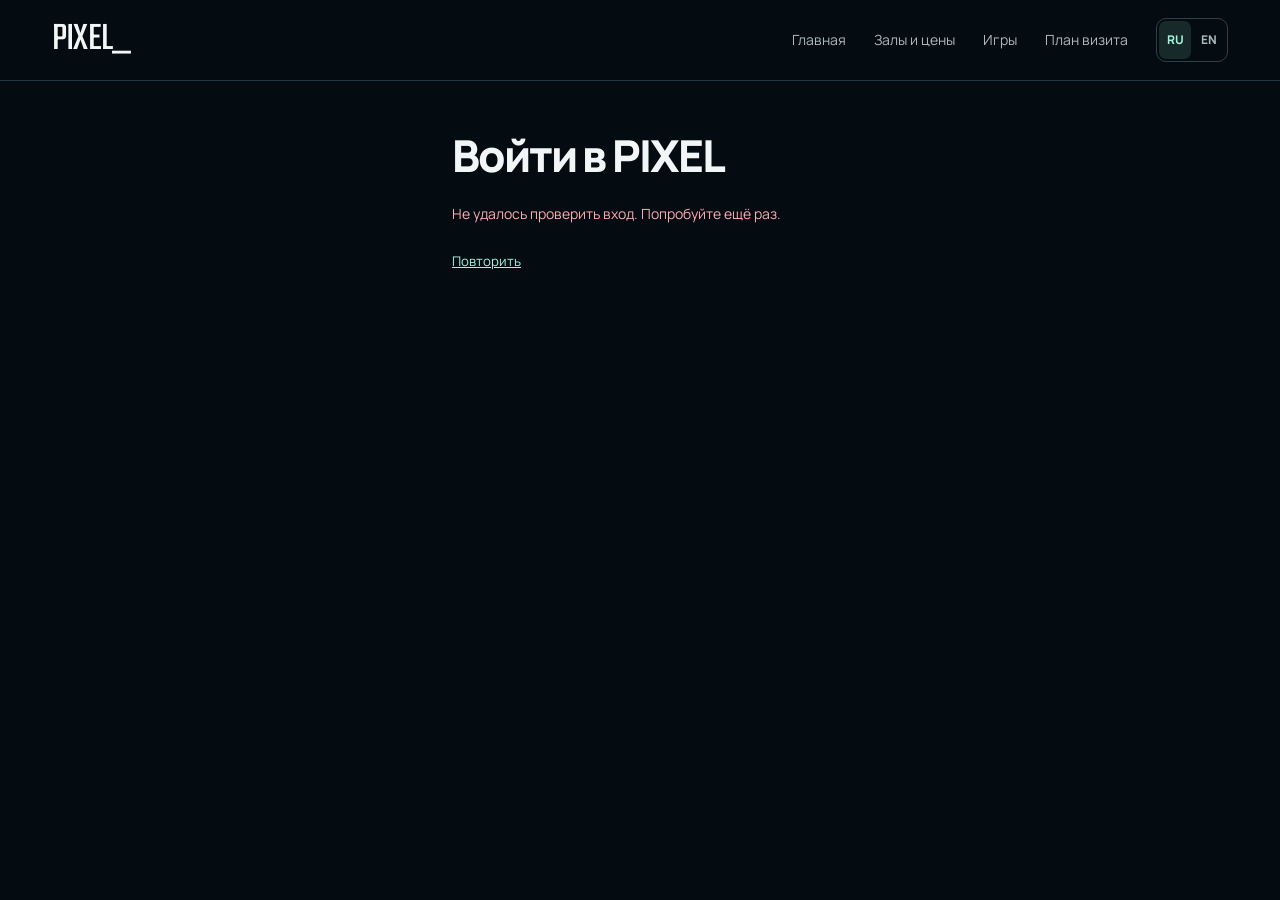
==== commit 82fe52ea: "Update PIXEL site, add booking editing, and remove obsolete files" ====
--- a/demofinal/account.html
+++ b/demofinal/account.html
@@ -9,11 +9,13 @@
   <link rel="stylesheet" href="assets/vendor/bootstrap.min.css">
   <link rel="stylesheet" href="css/base.css">
   <link rel="stylesheet" href="css/Anuar.css">
-  <link rel="stylesheet" href="css/premium.css?v=12">
+  <link rel="stylesheet" href="css/premium.css?v=14">
   <link rel="stylesheet" href="css/portal.css?v=5">
-  <link rel="stylesheet" href="css/booking.css?v=3">
-  <link rel="stylesheet" href="css/account.css?v=7">
-  <script src="js/account.js?v=11" defer></script>
+  <link rel="stylesheet" href="css/booking.css?v=7">
+  <link rel="stylesheet" href="css/account.css?v=9">
+  <script src="js/account.js?v=13" defer></script>
+  <link rel="stylesheet" href="css/language.css">
+  <script src="js/language.js?v=2" defer></script>
 </head>
 <body class="pixel-booking-page pixel-account-page">
   <a class="visually-hidden-focusable pixel-skip" href="#main-content">Перейти к содержимому</a>
@@ -126,11 +128,11 @@
           <dl class="account-details">
             <div id="account-name-row" hidden>
               <dt>Имя</dt>
-              <dd id="account-name"></dd>
+              <dd id="account-name" translate="no"></dd>
             </div>
             <div id="account-email-row" hidden>
               <dt>Почта</dt>
-              <dd id="account-email"></dd>
+              <dd id="account-email" translate="no"></dd>
             </div>
           </dl>
           <button id="account-logout" class="visit-link" type="button">Выйти</button>
@@ -139,5 +141,24 @@
       <noscript><p class="account-notice">Включите JavaScript, чтобы войти.</p></noscript>
     </div>
   </main>
+  <template id="account-visit-editor">
+    <form class="account-visit-editor">
+      <fieldset>
+        <legend>Изменить бронь</legend>
+        <p class="account-hint">Время Астаны</p>
+        <div class="account-visit-fields">
+          <label>Дата<input name="date" class="form-control" type="date" required></label>
+          <label>Начало<input name="time" class="form-control" type="time" step="60" required></label>
+          <label>Пожелание по ПК<select name="seat" class="form-select"></select></label>
+        </div>
+        <p class="account-hint">Свободные места и посадку подтвердит клуб.</p>
+        <p class="account-hint" data-paid-note hidden>Для оплаченного визита доступен перенос с прежней стоимостью.</p>
+        <div class="account-visit-actions">
+          <button class="btn btn-primary" type="submit">Сохранить изменения</button>
+          <button class="visit-link" type="button" data-action="close-edit">Не менять</button>
+        </div>
+      </fieldset>
+    </form>
+  </template>
 </body>
 </html>
--- a/demofinal/css/premium.css
+++ b/demofinal/css/premium.css
@@ -27,6 +27,7 @@
 :focus-visible,.btn:focus-visible,.form-control:focus-visible,.form-select:focus-visible {
   outline:2px solid var(--pixel-focus);outline-offset:4px;box-shadow:none;
 }
+:is(input,textarea).form-control:focus-visible {outline:none;}
 .btn {border-radius:6px;min-height:48px;padding:.75rem 1.2rem;font-size:1rem;font-weight:600;transition:background-color .18s ease,color .18s ease;}
 .btn-primary {--bs-btn-bg:#e1d0ad;--bs-btn-border-color:#e1d0ad;--bs-btn-color:#21221d;--bs-btn-hover-bg:#f5e6c9;--bs-btn-hover-border-color:#f5e6c9;--bs-btn-hover-color:#171816;--bs-btn-active-bg:#c6b48f;--bs-btn-active-border-color:#c6b48f;--bs-btn-active-color:#171816;}
 .btn-outline-light {--bs-btn-color:#f2eee5;--bs-btn-border-color:#77796c;--bs-btn-hover-bg:#f2eee5;--bs-btn-hover-color:#171816;--bs-btn-hover-border-color:#f2eee5;}
--- a/demofinal/css/portal.css
+++ b/demofinal/css/portal.css
@@ -12,23 +12,22 @@
 .portal-wordmark{position:absolute;left:1.3%;top:-4%;font-size:clamp(160px,29vw,480px);font-weight:800;line-height:1;letter-spacing:-.045em;color:transparent;-webkit-text-stroke:1px #3e505c;opacity:.7;user-select:none;white-space:nowrap;z-index:-1}
 .portal-visual{position:absolute;inset:0;margin:0;pointer-events:none;z-index:0}.portal-visual::after{content:'';position:absolute;inset:0;background:linear-gradient(90deg,#030a0f80 0%,transparent 48%),linear-gradient(0deg,#030a0f 0%,transparent 14%);pointer-events:none}
 #portal-canvas{display:block;width:100%;height:100%;opacity:0;transition:opacity .7s cubic-bezier(.16,1,.3,1)}.scene-ready #portal-canvas{opacity:1}.scene-ready .portal-fallback{visibility:hidden;opacity:0}
-.portal-copy{position:absolute;left:2.35%;top:auto;bottom:20%;z-index:2;pointer-events:none}.portal-copy>*{pointer-events:auto}.portal-copy h1{font-size:clamp(54px,min(6.65vw,10.3svh),110px);line-height:.94;letter-spacing:-.04em;margin:0 0 24px;font-weight:800;text-wrap:initial;color:#f1f4f5}.portal-copy>p{font-size:clamp(14px,1.6vw,22px);color:#b7c0c7;margin:0 0 32px;line-height:1.6}.portal-actions{display:flex;align-items:center;gap:36px}.portal-actions .btn{display:inline-flex;align-items:center;gap:26px;border-radius:5px;min-height:58px;padding:16px 24px;font-size:14px}.portal-actions svg{fill:none;stroke:currentColor;stroke-width:1.5;stroke-linecap:round;stroke-linejoin:round}.portal-actions .text-link{font-size:14px;color:#bac5cd;text-underline-offset:5px;font-weight:400}
+.portal-copy{position:absolute;left:2.35%;top:auto;bottom:20%;z-index:2;pointer-events:none}.portal-copy>*{pointer-events:auto}.portal-copy h1{font-size:clamp(54px,min(6.65vw,10.3svh),110px);line-height:.94;letter-spacing:-.04em;margin:0 0 24px;font-weight:800;text-wrap:initial;color:#f1f4f5}.portal-copy>p{font-size:clamp(14px,1.6vw,22px);color:#b7c0c7;margin:0 0 32px;line-height:1.6}.portal-actions{display:flex;align-items:center;gap:36px}.portal-actions .btn{display:inline-flex;align-items:center;gap:26px;border-radius:5px;min-height:58px;padding:16px 24px;font-size:14px}.portal-actions svg{fill:none;stroke:currentColor;stroke-width:1.5;stroke-linecap:round;stroke-linejoin:round}
 .portal-caption{position:absolute;bottom:13.5%;right:18%;font-size:11px;color:#9daeb9;z-index:1;padding:0}.portal-location{position:absolute;bottom:13%;right:2.35%;display:flex;flex-direction:column;gap:10px;padding-left:22px;border-left:1px solid #5c707b;z-index:2;font-size:14px;line-height:1.5;color:#b4c1ca}.portal-location a{color:inherit;text-decoration:none}.portal-location a:hover{color:#a2f6dc}
 .portal-rate-strip{position:absolute;bottom:0;inset-inline:0;border-top:1px solid #53656f77;background:#05101890;display:grid;grid-template-columns:1fr 1fr 1fr auto;align-items:center;padding:16px 2.35%;gap:0;z-index:3}.portal-rate-strip>a{display:flex;align-items:center;gap:16px;min-width:0;min-height:44px;color:#b8c5ce;text-decoration:none;padding-inline:32px}.portal-rate-strip>a:first-child{padding-left:0}.portal-rate-strip>a+a{border-left:1px solid #526570}.portal-rate-strip strong{font-family:'Teko Local',sans-serif;font-size:28px;font-weight:400;color:#f1f4f5;line-height:1}.portal-rate-strip span{font-size:14px;line-height:1.5;white-space:normal}.portal-rate-strip b{white-space:nowrap;font-weight:500;color:#dbe4e8}.portal-rate-strip>a:hover strong{color:#a2f6dc}.portal-rate-strip>p{font-size:14px;line-height:1.6;margin:0;border-left:1px solid #526570;padding-left:24px;color:#abb8c0}
-.portal-scroll{position:absolute;left:50%;bottom:94px;z-index:3;display:flex;align-items:center;gap:12px;color:#b3c2cc;font-size:11px;text-decoration:none;transform:translateX(-50%)}.portal-scroll>span{display:block;width:1px;height:26px;background:linear-gradient(0deg,#bed6e3,transparent)}
-.portal-motion-controls{position:absolute;bottom:94px;left:2.35%;z-index:4}.portal-motion-controls button{pointer-events:auto;display:flex;gap:8px;align-items:center;min-height:44px;background:transparent;border:0;padding:8px 0;color:#adbdc7;font:14px Manrope,sans-serif}.portal-motion-controls svg{stroke:currentColor;fill:none;stroke-width:1.6}.motion-play{display:none}#portal-motion[aria-pressed=true] .motion-pause{display:none}#portal-motion[aria-pressed=true] .motion-play{display:block}
+
 .portal-home .home-room-section{padding-top:100px}.portal-home .section-heading h2,.portal-home .home-atmosphere h2{font-size:clamp(34px,4vw,58px)}.portal-home .section-heading p{font-size:16px;line-height:1.8}.portal-home .home-atmosphere{padding-top:30px}.portal-home .lead{font-size:17px}
 .portal-fallback{position:absolute;left:43%;top:12%;width:48%;height:72%;perspective:1000px;transition:opacity .3s}.fallback-frame{height:100%;padding:clamp(14px,2.8vw,42px);background:linear-gradient(135deg,#102637 0%,#b0c1cd 10%,#13212a 14%,#607683 45%,#dbe3e6 48%,#14212a 52%,#7d929f 85%,#0b161e 90%);transform:rotateY(-22deg) rotateZ(9deg);box-shadow:18px 22px 45px #0009}.fallback-frame img{width:100%;height:100%;object-fit:cover;filter:brightness(.74)}
 @media(min-width:1800px){.portal-copy{top:auto}.portal-copy h1{font-size:110px}}
-@media(min-width:768px) and (max-height:800px){.portal-hero{min-height:590px}.portal-copy{top:auto}.portal-copy h1{font-size:clamp(52px,min(6.4vw,10.3svh),86px)}.portal-copy>p{margin-bottom:24px}.portal-actions .btn{min-height:52px;padding:12px 20px}.portal-rate-strip{padding-block:8px}.portal-caption,.portal-location{bottom:14%}.portal-motion-controls,.portal-scroll{bottom:70px}}
+@media(min-width:768px) and (max-height:800px){.portal-hero{min-height:590px}.portal-copy{top:auto}.portal-copy h1{font-size:clamp(52px,min(6.4vw,10.3svh),86px)}.portal-copy>p{margin-bottom:24px}.portal-actions .btn{min-height:52px;padding:12px 20px}.portal-rate-strip{padding-block:8px}.portal-caption,.portal-location{bottom:14%}}
 @media(max-width:1100px) and (min-width:768px){.portal-copy{top:auto}.portal-copy h1{font-size:6.8vw}.portal-copy>p{font-size:16px}.portal-actions{gap:24px}.portal-actions .btn{padding-inline:18px;font-size:14px;gap:14px}.portal-rate-strip>a{gap:14px;padding-inline:16px}.portal-rate-strip span{font-size:14px}.portal-location{font-size:14px;padding-left:16px}.portal-rate-strip>p{font-size:14px;padding-left:16px}}
-@media(min-width:768px) and (max-width:1100px){.portal-hero{min-height:700px}.portal-copy{bottom:200px}.portal-rate-strip{grid-template-columns:repeat(3,minmax(0,1fr));row-gap:8px;padding-block:12px}.portal-rate-strip>a{display:block}.portal-rate-strip strong{display:block;margin-bottom:6px}.portal-rate-strip>p{grid-column:1/-1;border-left:0;padding-left:0}.portal-caption,.portal-location{bottom:150px}.portal-motion-controls,.portal-scroll{bottom:146px}}
+@media(min-width:768px) and (max-width:1100px){.portal-hero{min-height:700px}.portal-copy{bottom:200px}.portal-rate-strip{grid-template-columns:repeat(3,minmax(0,1fr));row-gap:8px;padding-block:12px}.portal-rate-strip>a{display:block}.portal-rate-strip strong{display:block;margin-bottom:6px}.portal-rate-strip>p{grid-column:1/-1;border-left:0;padding-left:0}.portal-caption,.portal-location{bottom:150px}}
 @media(max-width:767px){
  .premium-header{height:104px;padding:10px 20px 0;gap:0;align-content:space-between}.pixel-site-header .pixel-brand{font-size:32px}.premium-header nav{gap:12px;justify-content:space-between;margin:0}.premium-header nav a{font-size:12px;min-height:44px}.portal-hero{display:flex;flex-direction:column;height:auto;min-height:0;padding-bottom:0;background:#030a0f}
- .portal-wordmark{top:8px;font-size:31vw;left:3%;opacity:.6}.portal-visual{position:relative;order:2;flex:0 0 clamp(220px,30svh,280px);height:clamp(220px,30svh,280px);inset:auto;background:radial-gradient(ellipse at 58% 35%,#152c3a99,transparent 74%)}.portal-visual::after{background:linear-gradient(0deg,#030a0f,transparent 25%)}.portal-copy{position:relative;inset:auto;order:0;margin:0;padding:24px 20px 20px}.portal-copy h1{font-size:clamp(46px,12.6vw,70px);line-height:.96;margin-bottom:16px}.portal-copy>p{font-size:16px;line-height:1.55;margin:0 0 22px}.portal-actions{gap:14px;flex-wrap:wrap}.portal-actions .btn{min-height:52px;font-size:14px;padding:14px 17px;gap:16px}.portal-actions .text-link{font-size:14px}.portal-caption{bottom:14px;right:20px;font-size:11px}.portal-location{position:relative;inset:auto;order:3;margin:8px 20px 16px;border-left:0;padding:0;align-items:center;flex-direction:row;gap:8px 16px;flex-wrap:wrap;font-size:14px}.portal-location a{display:inline-flex;align-items:center;min-height:44px}.portal-location span:last-child{display:none}.portal-rate-strip{position:relative;inset:auto;order:1;margin-top:0;grid-template-columns:repeat(3,minmax(0,1fr));padding:14px 20px;gap:0}.portal-rate-strip>a{display:block;padding-inline:8px;min-height:44px}.portal-rate-strip strong{font-size:24px;display:block;margin-bottom:7px}.portal-rate-strip span{display:block;font-size:14px;white-space:normal;line-height:1.5}.portal-rate-strip>p{display:none}.portal-motion-controls{left:20px;top:auto;bottom:2px}.portal-motion-controls button{font-size:14px}.portal-scroll{display:none}.portal-fallback{left:15%;top:12%;width:72%;height:78%}.portal-home .home-room-section{padding-top:60px}.portal-home .section-heading p{font-size:16px}.portal-home .section-heading h2,.portal-home .home-atmosphere h2{font-size:34px}.portal-home .home-atmosphere{padding-top:0}
+ .portal-wordmark{top:8px;font-size:31vw;left:3%;opacity:.6}.portal-visual{position:relative;order:2;flex:0 0 clamp(220px,30svh,280px);height:clamp(220px,30svh,280px);inset:auto;background:radial-gradient(ellipse at 58% 35%,#152c3a99,transparent 74%)}.portal-visual::after{background:linear-gradient(0deg,#030a0f,transparent 25%)}.portal-copy{position:relative;inset:auto;order:0;margin:0;padding:24px 20px 20px}.portal-copy h1{font-size:clamp(46px,12.6vw,70px);line-height:.96;margin-bottom:16px}.portal-copy>p{font-size:16px;line-height:1.55;margin:0 0 22px}.portal-actions{gap:14px;flex-wrap:wrap}.portal-actions .btn{min-height:52px;font-size:14px;padding:14px 17px;gap:16px}.portal-caption{bottom:14px;right:20px;font-size:11px}.portal-location{position:relative;inset:auto;order:3;margin:8px 20px 16px;border-left:0;padding:0;align-items:center;flex-direction:row;gap:8px 16px;flex-wrap:wrap;font-size:14px}.portal-location a{display:inline-flex;align-items:center;min-height:44px}.portal-location span:last-child{display:none}.portal-rate-strip{position:relative;inset:auto;order:1;margin-top:0;grid-template-columns:repeat(3,minmax(0,1fr));padding:14px 20px;gap:0}.portal-rate-strip>a{display:block;padding-inline:8px;min-height:44px}.portal-rate-strip strong{font-size:24px;display:block;margin-bottom:7px}.portal-rate-strip span{display:block;font-size:14px;white-space:normal;line-height:1.5}.portal-rate-strip>p{display:none}.portal-fallback{left:15%;top:12%;width:72%;height:78%}.portal-home .home-room-section{padding-top:60px}.portal-home .section-heading p{font-size:16px}.portal-home .section-heading h2,.portal-home .home-atmosphere h2{font-size:34px}.portal-home .home-atmosphere{padding-top:0}
 }
-@media(max-width:359px){.premium-header nav{display:flex;gap:8px}.premium-header nav a{font-size:11px}.portal-copy h1{font-size:44px}.portal-actions{gap:12px}.portal-actions .btn{padding-inline:12px;font-size:14px}.portal-actions .text-link{font-size:14px}.portal-location{font-size:14px}.portal-rate-strip{padding-inline:16px}.portal-rate-strip>a{padding-inline:8px}.portal-rate-strip span{font-size:14px}}
-@media(prefers-reduced-motion:reduce){html{scroll-behavior:auto}#portal-canvas,.portal-fallback{transition:none}.portal-motion-controls{display:none}.btn{transition:background-color .1s ease,color .1s ease}.portal-scroll{display:none}}
+@media(max-width:359px){.premium-header nav{display:flex;gap:8px}.premium-header nav a{font-size:11px}.portal-copy h1{font-size:44px}.portal-actions{gap:12px}.portal-actions .btn{padding-inline:12px;font-size:14px}.portal-location{font-size:14px}.portal-rate-strip{padding-inline:16px}.portal-rate-strip>a{padding-inline:8px}.portal-rate-strip span{font-size:14px}}
+@media(prefers-reduced-motion:reduce){html{scroll-behavior:auto}#portal-canvas,.portal-fallback{transition:none}.btn{transition:background-color .1s ease,color .1s ease}}
 
 @keyframes pixel-page-arrive{from{opacity:.72}to{opacity:1}}
 body:not(.portal-home) main{animation:pixel-page-arrive .22s cubic-bezier(.16,1,.3,1)}
--- a/demofinal/css/booking.css
+++ b/demofinal/css/booking.css
@@ -1,43 +1,28 @@
 
-html:has(.pixel-booking-page) { scrollbar-gutter: auto; scrollbar-color: #8e8e93 #fff; }
+html:has(.pixel-booking-page) { scrollbar-gutter: auto; }
 
 .pixel-booking-page {
-  --visit-ink: #1d1d1f;
-  --visit-muted: #5e5e64;
-  --visit-line: #d6d6db;
-  --visit-outline: #909096;
-  --visit-soft: #f5f5f7;
-  --visit-accent: #075ec9;
-  background: #fff;
+  --visit-ink: var(--pixel-ink);
+  --visit-muted: var(--pixel-muted);
+  --visit-line: var(--pixel-line);
+  --visit-outline: #607580;
+  --visit-soft: var(--pixel-surface);
+  --visit-accent: var(--pixel-action);
+  --visit-selected: #173336;
+  --visit-error: #ffabb2;
+  --visit-error-bg: #331d27;
+  background: var(--pixel-canvas);
+  color: var(--visit-ink);
+  color-scheme: dark;
   padding-bottom: 0;
 }
 
-.pixel-booking-page main,
-.pixel-booking-page .pixel-site-header {
-  background: #fff;
-  color: var(--visit-ink);
-  color-scheme: light;
-}
-.pixel-booking-page .pixel-site-header { --pixel-focus: var(--visit-accent); border-color: var(--visit-line); }
-.pixel-booking-page .pixel-site-header :is(.pixel-brand, .pixel-brand span, nav a) { color: var(--visit-ink); }
-.pixel-booking-page .pixel-site-header .club-location { color: var(--visit-muted); }
-.pixel-booking-page .pixel-site-header .pixel-account-link { color: var(--visit-ink); }
-.pixel-booking-page .pixel-site-header nav a[aria-current] { text-decoration-color: var(--visit-accent); }
-
 .booking-shell {
-  --pixel-ink: var(--visit-ink);
-  --pixel-muted: var(--visit-muted);
-  --pixel-line: var(--visit-line);
-  --pixel-surface: var(--visit-soft);
-  --pixel-focus: var(--visit-accent);
-  --pixel-action: var(--visit-accent);
-  --bs-body-color: var(--visit-ink);
-  --bs-secondary-color: var(--visit-muted);
   max-width: 576px;
   padding-block: clamp(26px, 4vw, 52px) 28px;
 }
 .booking-shell a { color: var(--visit-accent); }
-.booking-shell a:hover { color: #064995; }
+.booking-shell a:hover { color: var(--pixel-action-hover); }
 .booking-shell :focus-visible { outline-color: var(--visit-accent); }
 .booking-shell .booking-layout { display: block; }
 
@@ -66,6 +51,7 @@
   gap: 2px;
   min-height: 58px;
   border: 1px solid var(--visit-outline);
+  background: var(--visit-soft);
   border-radius: 10px;
   padding: 6px 4px;
   text-align: center;
@@ -74,7 +60,7 @@
 .visit-room-choice label strong { font-size: .95rem; }
 .visit-room-choice label span { color: var(--visit-muted); font-size: .73rem; white-space: nowrap; }
 .visit-room-choice input:checked + label {
-  background: #edf4ff;
+  background: var(--visit-selected);
   border-color: var(--visit-accent);
   box-shadow: inset 0 0 0 1px var(--visit-accent);
 }
@@ -98,7 +84,7 @@
 .booking-shell #booking-contact-fields > legend { float: none; }
 .visit-fields label, .visit-disclosure-body label:not(.form-check-label) { display: block; margin-bottom: 3px; font-size: .76rem; font-weight: 750; }
 .booking-shell .form-control, .booking-shell .form-select {
-  background-color: #fff;
+  background-color: var(--visit-soft);
   color: var(--visit-ink);
   border: 1px solid var(--visit-outline);
   border-radius: 9px;
@@ -108,33 +94,40 @@
   font-size: 1rem;
 }
 .booking-shell .form-select {
-  --bs-form-select-bg-img: url("data:image/svg+xml,%3Csvg xmlns='http://www.w3.org/2000/svg' viewBox='0 0 16 16'%3E%3Cpath fill='none' stroke='%235e5e64' stroke-linecap='round' stroke-linejoin='round' stroke-width='2' d='m2 5 6 6 6-6'/%3E%3C/svg%3E");
+  --bs-form-select-bg-img: url("data:image/svg+xml,%3Csvg xmlns='http://www.w3.org/2000/svg' viewBox='0 0 16 16'%3E%3Cpath fill='none' stroke='%23abb8c0' stroke-linecap='round' stroke-linejoin='round' stroke-width='2' d='m2 5 6 6 6-6'/%3E%3C/svg%3E");
   padding-right: 28px;
 }
 .booking-shell .form-control:focus, .booking-shell .form-select:focus { border-color: var(--visit-accent); }
-.booking-shell .form-control::placeholder { color: #68686c; }
-.booking-shell .form-control.is-invalid, .booking-shell .form-select.is-invalid { border-color: #b22530; }
-.booking-shell .field-error { color: #9c2430; margin: 4px 0 0; font-size: .78rem; }
-.booking-shell .field-error-summary { background: #fce8e8; color: #8c2730; border-color: #ad4950; }
+.booking-shell .form-control::placeholder { color: var(--visit-muted); }
+.booking-shell .form-control.is-invalid, .booking-shell .form-select.is-invalid { border-color: var(--visit-error); }
+.booking-shell #booking-time.is-invalid { background-image: none; }
+.booking-shell .field-error { color: var(--visit-error); margin: 4px 0 0; font-size: .78rem; }
+.booking-shell .field-error-summary { background: var(--visit-error-bg); color: var(--visit-error); border-color: var(--visit-error); }
 .booking-shell .form-text { color: var(--visit-muted); margin: 4px 0 0; }
-.booking-shell .form-check-input { background-color: #fff; border-color: #76767a; }
-.booking-shell .form-check-input:checked { background-color: var(--visit-accent); border-color: var(--visit-accent); }
+.booking-shell .form-check-input { background-color: var(--visit-soft); border-color: var(--visit-outline); }
+.booking-shell .form-check-input:checked {
+  --bs-form-check-bg-image: url("data:image/svg+xml,%3Csvg xmlns='http://www.w3.org/2000/svg' viewBox='0 0 20 20'%3E%3Cpath fill='none' stroke='%2309231e' stroke-linecap='round' stroke-linejoin='round' stroke-width='3' d='m6 10 3 3 6-6'/%3E%3C/svg%3E");
+  background-color: var(--visit-accent);
+  border-color: var(--visit-accent);
+}
 .booking-shell #booking-form :is(input, select) { scroll-margin-block: 50px; }
 
 .visit-stepper {
   display: grid;
   grid-template-columns: 44px minmax(0, 1fr) 44px;
   border: 1px solid var(--visit-outline);
+  background: var(--visit-soft);
   border-radius: 9px;
   min-height: 46px;
 }
 .visit-stepper .form-control { border: 0; border-radius: 0; min-height: 44px; padding: 3px 0; text-align: center; appearance: textfield; font-variant-numeric: tabular-nums; }
 .visit-stepper .form-control::-webkit-inner-spin-button,
 .visit-stepper .form-control::-webkit-outer-spin-button { appearance: none; margin: 0; }
-.visit-stepper:has(.is-invalid) { border-color: #b22530; }
+.visit-stepper:has(> .form-control:focus) { border-color: var(--visit-accent); }
+.visit-stepper:has(> .form-control.is-invalid) { border-color: var(--visit-error); }
 .visit-stepper button { background: none; border: 0; color: var(--visit-accent); font: 800 1.12rem/1 Manrope, sans-serif; padding: 0; }
-.visit-stepper button:not(:disabled):hover { background: var(--visit-soft); }
-.visit-stepper button:disabled { color: #79797d; cursor: default; }
+.visit-stepper button:not(:disabled):hover { background: var(--visit-selected); }
+.visit-stepper button:disabled { color: var(--visit-muted); opacity: .55; cursor: default; }
 
 .visit-disclosure { border-top: 1px solid var(--visit-line); }
 .visit-extras { margin-top: 13px; }
@@ -184,21 +177,15 @@
 .visit-save-note { text-align: center; }
 .visit-estimate-detail { margin-top: 8px; }
 .booking-shell .btn-primary {
-  --bs-btn-bg: #075ec9;
-  --bs-btn-border-color: #075ec9;
-  --bs-btn-color: #fff;
-  --bs-btn-hover-bg: #004fae;
-  --bs-btn-hover-border-color: #004fae;
-  --bs-btn-hover-color: #fff;
-  --bs-btn-active-bg: #004391;
-  --bs-btn-active-border-color: #004391;
-  --bs-btn-active-color: #fff;
+  --bs-btn-disabled-bg: var(--visit-selected);
+  --bs-btn-disabled-border-color: var(--visit-line);
+  --bs-btn-disabled-color: var(--visit-muted);
 }
 .booking-shell a.btn-primary { color: var(--bs-btn-color); }
 .booking-shell a.btn-primary:hover { color: var(--bs-btn-hover-color); }
 .visit-estimate .visit-next { width: 100%; min-height: 44px; margin: 10px 0 1px; padding: 6px 12px; font-size: .88rem; border-radius: 8px; }
 .visit-link { background: none; border: 0; padding: 0; min-height: 44px; color: var(--visit-accent); text-decoration: underline; font-size: .83rem; }
-.visit-notice { background: #fff3d3; color: #55421b; padding: 8px 11px; border-radius: 7px; font-size: .85rem; }
+.visit-notice { background: #30291b; color: #f1d9a8; padding: 8px 11px; border-radius: 7px; font-size: .85rem; }
 .visit-help { display: flex; flex-wrap: wrap; align-items: center; justify-content: space-between; gap: 0 14px; margin-top: 10px; color: var(--visit-muted); font-size: .8rem; }
 .visit-help a { display: inline-flex; min-height: 44px; align-items: center; }
 .visit-help .visit-link { font-size: inherit; }
@@ -213,11 +200,10 @@
   overflow: auto;
   border: 1px solid var(--visit-line);
   border-radius: 14px;
-  background: #fff;
+  background: var(--visit-soft);
   color: var(--visit-ink);
-  color-scheme: light;
-}
-.visit-checkout::backdrop { background: rgb(19 25 33 / .45); }
+}
+.visit-checkout::backdrop { background: rgb(5 12 17 / .8); }
 .visit-checkout-heading, .visit-checkout-summary { display: flex; align-items: center; justify-content: space-between; gap: 8px 16px; }
 .visit-checkout-heading h2 { margin: 0; font-size: clamp(1.25rem, 5vw, 1.5rem); letter-spacing: -.03em; }
 .visit-checkout-heading .visit-link { flex-shrink: 0; }
@@ -236,29 +222,35 @@
   font-size: .9rem;
   cursor: pointer;
 }
-.visit-checkout fieldset label:hover, .visit-checkout fieldset label:has(:checked) { background: var(--visit-soft); }
+.visit-checkout fieldset label:hover, .visit-checkout fieldset label:has(:checked) { background: var(--visit-selected); }
 .visit-checkout fieldset label:has(:checked) { border-color: var(--visit-line); }
 .visit-checkout input { flex: 0 0 auto; width: 16px; height: 16px; accent-color: var(--visit-accent); }
 .visit-checkout-note, .visit-checkout-message { margin: 8px 0 0; font-size: .8rem; line-height: 1.45; }
 .visit-checkout-note { color: var(--visit-muted); }
-.visit-checkout-message { color: #9c2430; }
+.visit-checkout-message { color: var(--visit-error); }
 .visit-checkout-note:empty, .visit-checkout-message:empty { display: none; }
 .visit-checkout a.visit-link:not([hidden]) { display: inline-flex; align-items: center; }
 .visit-checkout .btn-primary { width: 100%; min-height: 44px; margin-top: 12px; }
 
 .visit-result { max-width: 500px; margin-inline: auto; }
 .visit-result h2 { margin: 0 0 12px; font-size: clamp(1.9rem, 4vw, 2.6rem); }
-.visit-result .success-message, #cart-receipt.success-message { background: #e7f3e9; color: #173e24; padding: 10px 12px; margin: 0 0 10px; }
-.visit-result .success-message p, #cart-receipt.success-message p { color: inherit; font-size: .83rem; }
+.visit-result .success-message { background: var(--visit-selected); color: var(--visit-accent); padding: 10px 12px; margin: 0 0 10px; }
+.visit-result .success-message p { color: inherit; font-size: .83rem; }
 .visit-result .saved-price { margin: 0 0 10px; padding: 0; border: 0; }
 .visit-result .review-list { gap: 5px; }
 .visit-result-actions { display: flex; flex-wrap: wrap; gap: 8px; margin: 12px 0; }
-.booking-shell .btn-outline-light, .booking-shell .visit-outline { --bs-btn-color: var(--visit-accent); --bs-btn-border-color: #a0a0a6; --bs-btn-hover-bg: #edf4ff; --bs-btn-hover-color: var(--visit-accent); }
+.booking-shell .btn-outline-light, .booking-shell .visit-outline {
+  --bs-btn-color: var(--visit-accent);
+  --bs-btn-border-color: var(--visit-outline);
+  --bs-btn-hover-bg: var(--visit-selected);
+  --bs-btn-hover-border-color: var(--visit-accent);
+  --bs-btn-hover-color: var(--visit-accent);
+}
 .visit-result-actions .btn { display: inline-flex; align-items: center; justify-content: center; min-height: 48px; }
 .visit-result-actions .btn:not(.btn-primary) {
   --bs-btn-border-color: transparent;
   --bs-btn-hover-border-color: transparent;
-  --bs-btn-active-bg: #e1ecfd;
+  --bs-btn-active-bg: var(--visit-selected);
   --bs-btn-active-border-color: transparent;
   --bs-btn-active-color: var(--visit-accent);
   min-height: 44px;
--- a/demofinal/css/account.css
+++ b/demofinal/css/account.css
@@ -1,6 +1,4 @@
 .account-shell {
-  --account-navy: #0d181f;
-  --account-mint: #a2f6dc;
   max-width: 440px;
 }
 
@@ -15,15 +13,15 @@
   justify-content: center;
   gap: 10px;
   padding: 10px 12px;
-  border: 1px solid #747775;
+  border: 1px solid var(--visit-outline);
   border-radius: 9px;
-  background: #fff;
-  color: #1f1f1f;
+  background: var(--visit-soft);
+  color: var(--visit-ink);
   font: 500 14px/20px "Google Sans", Roboto, Arial, sans-serif;
 }
 
 .account-google img { flex: 0 0 auto; }
-.account-google:not(:disabled):hover { background: #f5f8ff; }
+.account-google:not(:disabled):hover { background: var(--visit-selected); }
 .account-google-option { margin-top: 16px; padding-top: 16px; border-top: 1px solid var(--visit-line); }
 .account-shell :is(.account-google, .account-action, .visit-link):focus-visible {
   outline: 2px solid var(--visit-accent);
@@ -68,7 +66,7 @@
 
 .account-notice, .account-error { margin: 0 0 16px; }
 .account-hint { margin: 6px 0 0; }
-.account-error { color: #9c2430; }
+.account-error { color: var(--visit-error); }
 .account-notice:empty, .account-error:empty, .account-details:not(:has(> div:not([hidden]))) { display: none; }
 
 .account-balance-card {
@@ -83,8 +81,8 @@
   justify-content: space-between;
   gap: 16px 28px;
   padding: clamp(18px, 3vw, 28px);
-  color: #f4f8fa;
-  background: var(--account-navy);
+  color: var(--visit-ink);
+  background: var(--visit-soft);
 }
 
 .account-balance { margin: 0; }
@@ -93,7 +91,7 @@
   flex-wrap: wrap;
   align-items: center;
   gap: 6px 12px;
-  color: #c0cbd0;
+  color: var(--visit-muted);
   font-size: .875rem;
   font-weight: 700;
 }
@@ -108,23 +106,14 @@
 }
 .account-wallet-mode {
   padding: 2px 8px;
-  border: 1px solid #526871;
+  border: 1px solid var(--visit-outline);
   border-radius: 4px;
-  color: #d7e2e6;
+  color: var(--visit-muted);
   font-size: .75rem;
   font-weight: 600;
 }
 
 .account-shell #account-topup-toggle {
-  --bs-btn-color: #09231e;
-  --bs-btn-bg: var(--account-mint);
-  --bs-btn-border-color: var(--account-mint);
-  --bs-btn-hover-color: #09231e;
-  --bs-btn-hover-bg: #c4ffeb;
-  --bs-btn-hover-border-color: #c4ffeb;
-  --bs-btn-active-color: #09231e;
-  --bs-btn-active-bg: #85dec2;
-  --bs-btn-active-border-color: #85dec2;
   flex: none;
   width: auto;
   margin: 0;
@@ -132,9 +121,8 @@
 }
 .account-shell #account-topup-toggle[aria-expanded="true"]:not(:disabled) {
   background-color: transparent;
-  color: var(--account-mint);
-}
-.account-shell #account-topup-toggle:focus-visible { outline-color: var(--account-mint); }
+  color: var(--visit-accent);
+}
 .account-topup-form { padding: 18px clamp(18px, 3vw, 28px); }
 .account-topup-form fieldset { min-width: 0; }
 .account-topup-form legend { margin-bottom: 6px; font-size: .875rem; font-weight: 750; }
@@ -153,14 +141,14 @@
   padding: 6px 4px;
   border: 1px solid var(--visit-line);
   border-radius: 7px;
-  background: #fff;
+  background: var(--visit-soft);
   cursor: pointer;
   font-size: .8rem;
   font-variant-numeric: tabular-nums;
 }
 .account-topup-choices input:checked + span {
   border-color: var(--visit-accent);
-  background: #e8f1ff;
+  background: var(--visit-selected);
   color: var(--visit-accent);
 }
 .account-topup-choices input:focus-visible + span {
@@ -174,8 +162,8 @@
   line-height: 1.5;
 }
 .account-wallet-status:empty { margin: 0; }
-.account-wallet-status[data-state="error"] { color: #9c2430; }
-.account-wallet-status[data-state="success"] { color: #16683a; }
+.account-wallet-status[data-state="error"] { color: var(--visit-error); }
+.account-wallet-status[data-state="success"] { color: var(--visit-accent); }
 .account-balance-support:has(> p:not(:empty), .account-topup-recovery > :not([hidden])) {
   padding: 10px clamp(18px, 3vw, 28px);
   border-top: 1px solid var(--visit-line);
@@ -204,7 +192,15 @@
 .account-visit-details { color: var(--visit-muted); }
 .account-visit-confirm { grid-column: 1 / -1; margin-top: 8px; }
 .account-visit-actions { display: flex; flex-wrap: wrap; align-items: center; gap: 0 16px; }
-.account-visit-cancel { color: #9c2430; }
+.account-visit-editor { grid-column: 1 / -1; margin-top: 12px; }
+.account-visit-editor fieldset { min-width: 0; }
+.account-visit-editor legend { font-size: 1rem; font-weight: 750; }
+.account-visit-fields { display: grid; grid-template-columns: repeat(3, minmax(0, 1fr)); gap: 12px; margin-block: 12px; }
+.account-visit-fields label { min-width: 0; font-size: .875rem; }
+.account-visit-fields :is(input, select) { margin-top: 6px; min-width: 0; width: 100%; }
+.account-visit-editor .account-visit-actions { margin-block: 12px; gap: 8px 16px; }
+.account-visit-editor .btn { min-height: 44px; }
+.account-visit-cancel { color: var(--visit-error); }
 .account-visits .visit-link:disabled { color: var(--visit-muted); }
 
 .account-identity {
@@ -247,6 +243,8 @@
 }
 
 @media (max-width: 575px) {
+  .account-visit-row-actions { grid-column: 1 / -1; }
+  .account-visit-fields { grid-template-columns: minmax(0, 1fr); }
   .pixel-account-page .premium-header {
     height: auto;
     min-height: 78px;
--- a/demofinal/css/language.css
+++ b/demofinal/css/language.css
@@ -0,0 +1,54 @@
+.pixel-header-actions {
+  display: flex;
+  align-items: center;
+  flex: none;
+  gap: 8px;
+}
+
+.premium-header:not(:has(nav)) > .pixel-header-actions {
+  margin-inline-start: auto;
+}
+
+.pixel-language {
+  display: flex;
+  gap: 2px;
+  padding: 2px;
+  border: 1px solid var(--pixel-line);
+  border-radius: 10px;
+  color: var(--pixel-muted);
+}
+
+.pixel-booking-page .pixel-language {
+  --pixel-line: var(--visit-line);
+  --pixel-muted: var(--visit-muted);
+}
+
+.pixel-language button {
+  min-width: 32px;
+  min-height: 38px;
+  padding: 0 4px;
+  border: 0;
+  border-radius: 7px;
+  background: transparent;
+  color: inherit;
+  font: inherit;
+  font-size: .75rem;
+  font-weight: 750;
+}
+
+.pixel-language button[aria-pressed="true"],
+.pixel-language button:hover {
+  color: var(--pixel-focus);
+  background: color-mix(in srgb, var(--pixel-focus) 12%, transparent);
+}
+
+@media (max-width: 767px) {
+  .premium-header > .pixel-header-actions { margin-inline-start: auto; }
+  .premium-header:has(.pixel-header-actions) > nav { order: 1; }
+  .premium-header:has(.pixel-header-actions) > .club-location { display: none; }
+  .premium-header:not(:has(nav)):has(.pixel-header-actions) {
+    height: 72px;
+    align-content: center;
+    padding-block: 0;
+  }
+}
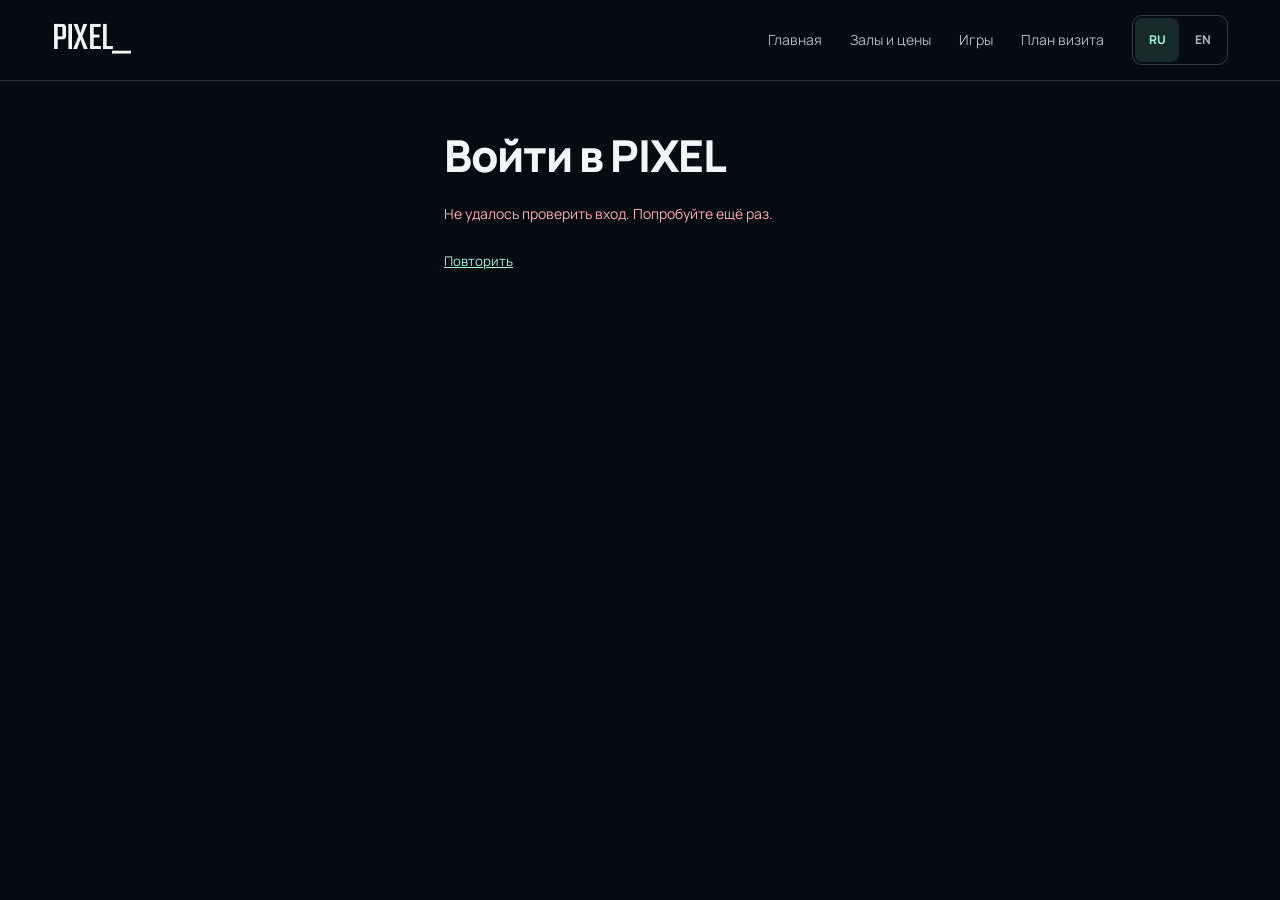
==== commit 4616a69f: "enhance" ====
--- a/demofinal/account.html
+++ b/demofinal/account.html
@@ -10,12 +10,12 @@
   <link rel="stylesheet" href="css/base.css">
   <link rel="stylesheet" href="css/Anuar.css">
   <link rel="stylesheet" href="css/premium.css?v=14">
-  <link rel="stylesheet" href="css/portal.css?v=5">
-  <link rel="stylesheet" href="css/booking.css?v=7">
-  <link rel="stylesheet" href="css/account.css?v=9">
-  <script src="js/account.js?v=13" defer></script>
-  <link rel="stylesheet" href="css/language.css">
-  <script src="js/language.js?v=2" defer></script>
+  <link rel="stylesheet" href="css/portal.css?v=8">
+  <link rel="stylesheet" href="css/booking.css?v=9">
+  <link rel="stylesheet" href="css/account.css?v=10">
+  <script src="js/account.js?v=17" defer></script>
+  <link rel="stylesheet" href="css/language.css?v=2">
+  <script src="js/language.js?v=7" defer></script>
 </head>
 <body class="pixel-booking-page pixel-account-page">
   <a class="visually-hidden-focusable pixel-skip" href="#main-content">Перейти к содержимому</a>
@@ -118,7 +118,7 @@
           Вернуться к оформлению
         </a>
         <section id="account-visits" class="account-visits" aria-labelledby="account-visits-title" hidden>
-          <h2 id="account-visits-title">Предстоящие визиты</h2>
+          <h2 id="account-visits-title">Мои записи</h2>
           <ul id="account-visits-list" class="account-visits-list"></ul>
           <p id="account-visits-notice" class="account-wallet-status" role="status" tabindex="-1"></p>
           <button id="account-visits-retry" class="visit-link" type="button" hidden>Обновить визиты</button>
@@ -148,10 +148,9 @@
         <p class="account-hint">Время Астаны</p>
         <div class="account-visit-fields">
           <label>Дата<input name="date" class="form-control" type="date" required></label>
-          <label>Начало<input name="time" class="form-control" type="time" step="60" required></label>
+          <label>Начало<input name="time" class="form-control" type="text" maxlength="5" pattern="(?:[01][0-9]|2[0-3]):[0-5][0-9]" autocomplete="off" required></label>
           <label>Пожелание по ПК<select name="seat" class="form-select"></select></label>
         </div>
-        <p class="account-hint">Свободные места и посадку подтвердит клуб.</p>
         <p class="account-hint" data-paid-note hidden>Для оплаченного визита доступен перенос с прежней стоимостью.</p>
         <div class="account-visit-actions">
           <button class="btn btn-primary" type="submit">Сохранить изменения</button>
--- a/demofinal/css/portal.css
+++ b/demofinal/css/portal.css
@@ -59,3 +59,16 @@
 .rooms-package-entry a{display:inline-flex;align-items:center;min-height:44px}
 .rooms-package-entry span{display:block;font-size:14px;color:var(--pixel-muted)}
 @media(max-width:767px){#booking-mobile-label{font-size:14px}}
+
+/* On phones the club photograph carries the atmosphere without distant 3D framing. */
+@media(max-width:767px){
+ .portal-visual{flex-basis:clamp(170px,48vw,220px);height:clamp(170px,48vw,220px);margin:0 20px 24px;overflow:hidden;border-radius:4px;background:none}
+ .portal-visual::after{display:none}
+ .portal-hero #portal-canvas{display:none}
+ .portal-hero .portal-fallback{inset:0;width:100%;height:100%;perspective:none;visibility:visible;opacity:1}
+ .portal-hero .fallback-frame{padding:0;background:none;transform:none;box-shadow:none}
+ .portal-hero .fallback-frame img{filter:none;object-position:center 55%}
+ .portal-home .home-room-section{padding-top:32px}
+ .room-title .room-seating-note{margin-top:10px;max-width:28ch;line-height:1.6}
+}
+.room-title .room-seating-note{font-size:.875rem;line-height:1.6;max-width:32ch}
--- a/demofinal/css/booking.css
+++ b/demofinal/css/booking.css
@@ -18,7 +18,8 @@
 }
 
 .booking-shell {
-  max-width: 576px;
+  max-width: 600px;
+  padding-inline: 24px;
   padding-block: clamp(26px, 4vw, 52px) 28px;
 }
 .booking-shell a { color: var(--visit-accent); }
@@ -28,13 +29,13 @@
 
 .booking-form-column { min-width: 0; }
 .booking-intro { margin-bottom: 22px; }
-.booking-intro h1 { font-size: clamp(2rem, 5vw, 2.75rem); letter-spacing: -.048em; margin: 0; }
+.booking-intro h1 { font-size: clamp(2rem, 5vw, 2.75rem); letter-spacing: -.03em; margin: 0; }
 .booking-shell #booking-form fieldset { min-width: 0; margin: 0; border: 0; padding: 0; }
 .booking-shell #booking-form .visit-room-group,
 .booking-shell #booking-contact-step {
   border-top: 1px solid var(--visit-line);
-  margin-top: 15px;
-  padding-top: 13px;
+  margin-top: 24px;
+  padding-top: 20px;
 }
 .booking-shell #booking-form legend,
 #booking-contact-title {
@@ -79,10 +80,10 @@
 .visit-room-choice label:hover { border-color: var(--visit-accent); }
 .visit-legend-note { float: right; color: var(--visit-muted); font-size: .76rem; font-weight: 550; letter-spacing: 0; margin: 2px 0 0 8px; }
 
-.visit-fields, .visit-preference-fields { display: grid; grid-template-columns: repeat(2, minmax(0, 1fr)); gap: 8px; }
+.visit-fields, .visit-preference-fields { display: grid; grid-template-columns: repeat(2, minmax(0, 1fr)); gap: 12px; }
 #booking-contact-fields { clear: both; }
 .booking-shell #booking-contact-fields > legend { float: none; }
-.visit-fields label, .visit-disclosure-body label:not(.form-check-label) { display: block; margin-bottom: 3px; font-size: .76rem; font-weight: 750; }
+.visit-fields label, .visit-disclosure-body label:not(.form-check-label) { display: block; margin-bottom: 6px; font-size: .875rem; font-weight: 750; }
 .booking-shell .form-control, .booking-shell .form-select {
   background-color: var(--visit-soft);
   color: var(--visit-ink);
@@ -130,8 +131,8 @@
 .visit-stepper button:disabled { color: var(--visit-muted); opacity: .55; cursor: default; }
 
 .visit-disclosure { border-top: 1px solid var(--visit-line); }
-.visit-extras { margin-top: 13px; }
-.visit-disclosure > summary { min-height: 43px; color: var(--visit-ink); font-size: .83rem; font-weight: 750; }
+.visit-extras { margin-top: 20px; }
+.visit-disclosure > summary { min-height: 44px; padding-block: 12px; color: var(--visit-ink); font-size: .875rem; font-weight: 750; }
 .visit-disclosure > summary span { float: right; margin-left: 8px; font-size: .72rem; color: var(--visit-muted); font-weight: 550; }
 .visit-extras > summary {
   display: grid;
@@ -159,7 +160,7 @@
   transform: translateY(-2px) rotate(45deg);
 }
 .visit-extras[open] > summary::after { transform: translateY(2px) rotate(225deg); }
-.visit-disclosure-body { padding: 3px 0 9px; }
+.visit-disclosure-body { padding: 8px 0 16px; }
 .visit-disclosure-body #booking-email-slot { padding-top: 8px; }
 .visit-email { margin-top: 8px; }
 .visit-resource-link { display: inline-flex; align-items: center; min-height: 44px; font-size: .85rem; }
@@ -168,11 +169,11 @@
 .booking-shell .package-boundary { color: var(--visit-muted); }
 .booking-shell .package-counter button { color: var(--visit-accent); }
 
-.visit-estimate { padding: 13px 15px 10px; border-radius: 12px; background: var(--visit-soft); }
+.visit-estimate { padding: 20px; border-radius: 12px; background: var(--visit-soft); }
 .visit-estimate-line { display: flex; justify-content: space-between; align-items: baseline; gap: 6px 15px; flex-wrap: wrap; }
 .visit-estimate h2 { margin: 0; font-size: .92rem; letter-spacing: 0; }
 .booking-shell #booking-total { margin: 0; font: 800 1.85rem/1.1 Manrope, Arial, sans-serif; letter-spacing: -.03em; font-variant-numeric: tabular-nums; }
-.visit-price-note { margin: 3px 0 0; color: var(--visit-muted); font-size: .77rem; line-height: 1.5; }
+.visit-price-note { margin: 8px 0 0; color: var(--visit-muted); font-size: .875rem; line-height: 1.6; }
 .visit-price-note:empty { display: none; }
 .visit-save-note { text-align: center; }
 .visit-estimate-detail { margin-top: 8px; }
@@ -183,9 +184,11 @@
 }
 .booking-shell a.btn-primary { color: var(--bs-btn-color); }
 .booking-shell a.btn-primary:hover { color: var(--bs-btn-hover-color); }
-.visit-estimate .visit-next { width: 100%; min-height: 44px; margin: 10px 0 1px; padding: 6px 12px; font-size: .88rem; border-radius: 8px; }
+.visit-estimate .visit-next { width: 100%; min-height: 48px; margin: 16px 0 0; padding: 10px 16px; font-size: .9375rem; border-radius: 8px; }
 .visit-link { background: none; border: 0; padding: 0; min-height: 44px; color: var(--visit-accent); text-decoration: underline; font-size: .83rem; }
-.visit-notice { background: #30291b; color: #f1d9a8; padding: 8px 11px; border-radius: 7px; font-size: .85rem; }
+.visit-notice { background: var(--visit-soft); color: var(--visit-muted); padding: 12px 16px; border-radius: 8px; font-size: .875rem; line-height: 1.6; }
+.visit-context-note, .visit-checkout-policy { margin: 12px 0; color: var(--visit-muted); font-size: .875rem; line-height: 1.6; }
+.visit-checkout-policy { color: var(--visit-ink); }
 .visit-help { display: flex; flex-wrap: wrap; align-items: center; justify-content: space-between; gap: 0 14px; margin-top: 10px; color: var(--visit-muted); font-size: .8rem; }
 .visit-help a { display: inline-flex; min-height: 44px; align-items: center; }
 .visit-help .visit-link { font-size: inherit; }
@@ -193,10 +196,10 @@
 
 .visit-checkout {
   box-sizing: border-box;
-  width: min(430px, calc(100% - 24px));
+  width: min(480px, calc(100% - 32px));
   max-height: calc(100% - 24px);
   margin: auto;
-  padding: clamp(14px, 4vw, 24px);
+  padding: clamp(20px, 5vw, 28px);
   overflow: auto;
   border: 1px solid var(--visit-line);
   border-radius: 14px;
@@ -207,16 +210,16 @@
 .visit-checkout-heading, .visit-checkout-summary { display: flex; align-items: center; justify-content: space-between; gap: 8px 16px; }
 .visit-checkout-heading h2 { margin: 0; font-size: clamp(1.25rem, 5vw, 1.5rem); letter-spacing: -.03em; }
 .visit-checkout-heading .visit-link { flex-shrink: 0; }
-.visit-checkout-summary { margin-bottom: 14px; padding: 8px 0 14px; border-bottom: 1px solid var(--visit-line); }
+.visit-checkout-summary { margin-bottom: 16px; padding: 12px 0 20px; border-bottom: 1px solid var(--visit-line); }
 .visit-checkout-summary p { margin: 0; color: var(--visit-muted); font-size: .82rem; white-space: pre-line; }
 .visit-checkout-summary strong { font-size: 1.15rem; text-align: right; font-variant-numeric: tabular-nums; }
-.visit-checkout fieldset { display: grid; gap: 2px; min-width: 0; }
+.visit-checkout fieldset { display: grid; gap: 8px; min-width: 0; margin-block: 20px 12px; }
 .visit-checkout fieldset label {
   display: flex;
   align-items: center;
   gap: 10px;
-  min-height: 44px;
-  padding: 0 10px;
+  min-height: 48px;
+  padding: 8px 12px;
   border: 1px solid transparent;
   border-radius: 8px;
   font-size: .9rem;
@@ -224,7 +227,14 @@
 }
 .visit-checkout fieldset label:hover, .visit-checkout fieldset label:has(:checked) { background: var(--visit-selected); }
 .visit-checkout fieldset label:has(:checked) { border-color: var(--visit-line); }
-.visit-checkout input { flex: 0 0 auto; width: 16px; height: 16px; accent-color: var(--visit-accent); }
+.visit-checkout input[type="radio"] { flex: 0 0 auto; width: 16px; height: 16px; accent-color: var(--visit-accent); }
+.visit-guest-contact { margin-block: 18px 24px; }
+.visit-guest-contact > label { display: block; margin-bottom: 8px; color: var(--visit-ink); font-size: .94rem; font-weight: 750; }
+.visit-guest-contact .form-control { width: 100%; min-height: 48px; font-size: 1rem; color: var(--visit-ink); background: var(--visit-soft); border-color: var(--visit-line); caret-color: var(--visit-accent); }
+.visit-guest-contact .form-control:focus { border-color: var(--visit-accent); outline: 2px solid var(--visit-accent); outline-offset: 2px; box-shadow: none; }
+.visit-guest-contact .form-control[aria-invalid="true"] { border-color: var(--visit-error); }
+.visit-guest-contact .form-control::selection { color: var(--visit-ink); background: var(--visit-selected); }
+.visit-guest-hint { margin: 8px 0 0; font-size: .82rem; line-height: 1.5; color: var(--visit-muted); }
 .visit-checkout-note, .visit-checkout-message { margin: 8px 0 0; font-size: .8rem; line-height: 1.45; }
 .visit-checkout-note { color: var(--visit-muted); }
 .visit-checkout-message { color: var(--visit-error); }
@@ -259,39 +269,22 @@
 .visit-result-actions .btn:focus-visible { outline: 2px solid var(--visit-accent); outline-offset: 2px; }
 
 @media (max-width: 770px) {
-  .pixel-booking-page .premium-header { height: 88px; }
+  .pixel-booking-page .premium-header { height: auto; min-height: 104px; }
   .booking-shell { max-width: 500px; padding: 20px 18px 28px; }
   .booking-intro { margin-bottom: 15px; }
 }
 @media (max-width: 575px) {
-  .pixel-booking-page .premium-header { height: 78px; padding-top: 2px; }
-  .booking-shell { padding-top: 12px; }
-  .booking-intro { margin-bottom: 12px; }
+  .pixel-booking-page .premium-header { height: auto; min-height: 104px; padding-top: 12px; }
+  .booking-shell { padding-top: 24px; }
+  .booking-intro { margin-bottom: 20px; }
   .booking-intro h1 { font-size: 1.85rem; }
   .booking-shell #booking-form legend { margin-bottom: 6px; }
-  .visit-fields { row-gap: 6px; }
-  .booking-shell #booking-form .visit-room-group { margin-top: 12px; padding-top: 9px; }
+  .visit-fields { gap: 12px; }
+  .booking-shell #booking-form .visit-room-group { margin-top: 20px; padding-top: 16px; }
   .visit-room-choice label { min-height: 52px; }
-  .visit-extras { margin-top: 8px; }
-  .visit-estimate:not(:has(#booking-packages-section:not([hidden], .d-none), #booking-price-note:not(:empty))) {
-    display: grid;
-    grid-template-columns: auto minmax(0, 1fr);
-    align-items: center;
-    gap: 2px 12px;
-    padding: 8px 10px 7px;
-  }
-  .visit-estimate-line { display: block; }
-  .booking-shell #booking-total { font-size: 1.55rem; }
-  .visit-estimate:not(:has(#booking-packages-section:not([hidden], .d-none), #booking-price-note:not(:empty))) .visit-next {
-    grid-column: 2;
-    grid-row: 1;
-    margin: 0;
-  }
-  .visit-estimate #booking-end, .visit-estimate .visit-save-note {
-    grid-column: 1 / -1;
-    margin-top: 0;
-    line-height: 1.35;
-  }
+  .visit-extras { margin-top: 16px; }
+  .visit-estimate { padding: 16px; }
+  .booking-shell #booking-total { font-size: 1.65rem; }
   .visit-result-actions #booking-call { flex-basis: 100%; }
   .visit-result-actions .btn:not(.btn-primary) { flex-basis: 100%; }
 }
--- a/demofinal/css/account.css
+++ b/demofinal/css/account.css
@@ -184,12 +184,16 @@
   display: grid;
   grid-template-columns: minmax(0, 1fr) auto;
   align-items: center;
-  gap: 0 16px;
-  padding: 8px 0;
+  gap: 8px 20px;
+  padding: 16px 0;
   border-bottom: 1px solid var(--visit-line);
 }
 .account-visits-list p { margin: 0; font-size: .875rem; }
 .account-visit-details { color: var(--visit-muted); }
+.account-visits-list .account-visit-status { color: var(--visit-muted); font-size: .8rem; margin-top: 6px; }
+.account-access-help { margin-top: 12px; font-size: .875rem; }
+.account-access-help summary { display: flex; align-items: center; min-height: 44px; color: var(--visit-accent); cursor: pointer; }
+.account-access-help p { margin: 8px 0 16px; line-height: 1.6; color: var(--visit-muted); }
 .account-visit-confirm { grid-column: 1 / -1; margin-top: 8px; }
 .account-visit-actions { display: flex; flex-wrap: wrap; align-items: center; gap: 0 16px; }
 .account-visit-editor { grid-column: 1 / -1; margin-top: 12px; }
--- a/demofinal/css/language.css
+++ b/demofinal/css/language.css
@@ -24,8 +24,8 @@
 }
 
 .pixel-language button {
-  min-width: 32px;
-  min-height: 38px;
+  min-width: 44px;
+  min-height: 44px;
   padding: 0 4px;
   border: 0;
   border-radius: 7px;
